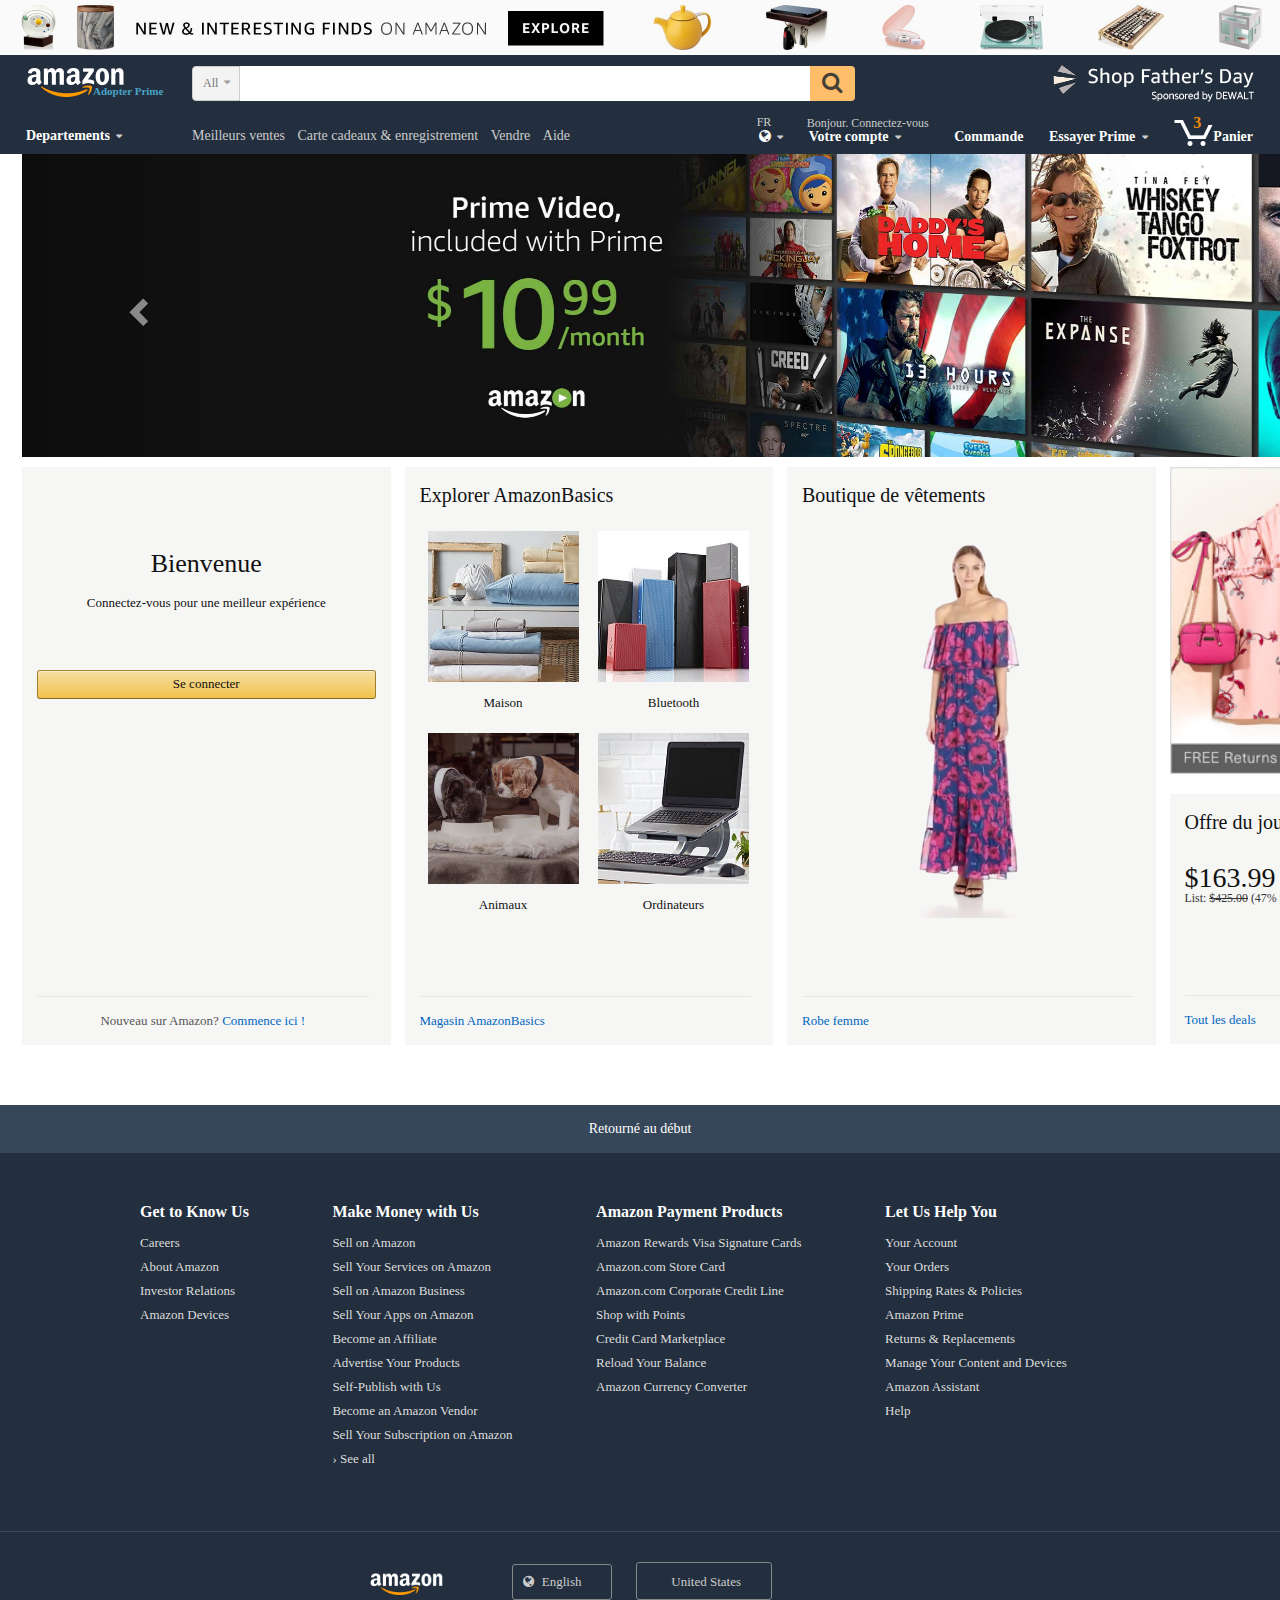
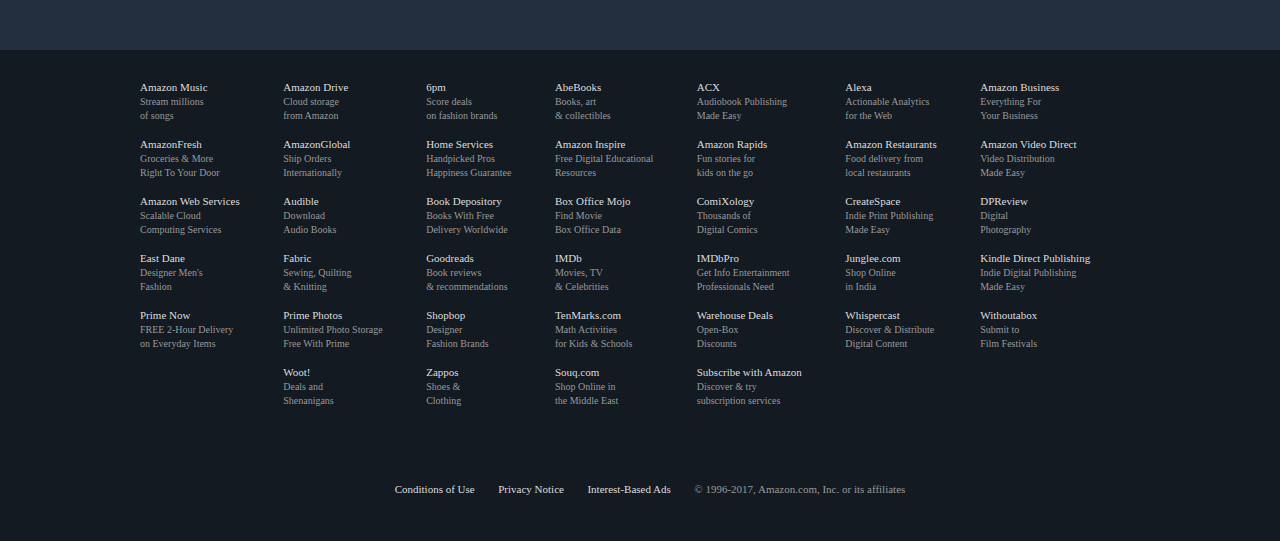
==== index.html @ b8aac776 "feat(lang): Traduction du contenue de la page" ====
<!DOCTYPE html>
<html>

<head>
  <meta charset="utf-8">
  <meta name="viewport" content="width=device-width, initial-scale=1">
  <title>Amazon.fr</title>

  <link href="https://cdnjs.cloudflare.com/ajax/libs/font-awesome/4.7.0/css/font-awesome.min.css" rel="stylesheet">
  <link rel="stylesheet" href="https://maxcdn.bootstrapcdn.com/bootstrap/3.3.7/css/bootstrap.min.css" integrity="sha384-BVYiiSIFeK1dGmJRAkycuHAHRg32OmUcww7on3RYdg4Va+PmSTsz/K68vbdEjh4u" crossorigin="anonymous">
  <link rel="stylesheet" href="css/style.css"/>
</head>

<body>
  <a id="banner" href="#"></a>
  <!-- Main body -->

  <header>
    <a id="nav-top"></a>

    <div id="nav-belt">
      <div class="nav-left">
        <div id="nav-logo">
          <a href="#" class="nav-logo-link"></a>
          <a href="#" class="nav-logo-tagline">Adopter Prime</a>
        </div>
      </div>
      <div class="nav-right">
        <div id="nav-holiday">
          <a href="#"></a>
        </div>
      </div>
      <div class="nav-fill">
        <div id="nav-search">
          <form>
            <div class="nav-left">
              <span class="nav-search-label">All</span>
              <i class="fa fa-caret-down" aria-hidden="true"></i>
              <select id="nav-search-select">
                <option value="alexa-skills">Alexa</option>
                <option value="instant-video">Amazon Video</option>
                <option value="appliances">Électromenager</option>
                <option value="mobile-apps">Applications &amp; Jeux</option>
                <option value="arts-crafts">Arts &amp; Couture</option>
                <option value="automotive">Pièces automobiles &amp; Accessoires</option>
                <option value="baby-products">Bébé</option>
                <option value="beauty">Beauté &amp; Soins personels</option>
                <option value="stripbooks">Livre</option>
                <option value="popular">CDs &amp; Vinyles</option>
                <option value="mobile">Téléphone &amp; Accessoires</option>
                <option value="fashion">Vetements &amp; Chaussures</option>
                <option value="fashion-womens">&nbsp;&nbsp;&nbsp;Femmes</option>
                <option value="fashion-mens">&nbsp;&nbsp;&nbsp;Hommes</option>
                <option value="fashion-girls">&nbsp;&nbsp;&nbsp;Filles</option>
                <option value="fashion-boys">&nbsp;&nbsp;&nbsp;Garçon</option>
                <option value="fashion-baby">&nbsp;&nbsp;&nbsp;Bébé</option>
                <option value="computers">Ordinateurs</option>
                <option value="digital-music">Musique</option>
                <option value="gift-cards">Carte cadeaux</option>
                <option value="hpc">Santé</option>
                <option value="local-services">Maison</option>
                <option value="garden">Cuisine</option>
                <option value="magazines">Magasines</option>
                <option value="movies-tv">Films &amp; TV</option>
                <option value="mi">Instruments de musiques</option>
                <option value="pets">Animaux</option>
                <option value="sporting">Sports &amp; Extérieur</option>
                <option value="toys-and-games">Jouets &amp; Jeux de sociétés</option>
                <option value="vehicles">Vehicules</option>
                <option value="videogames">Jeu Vidéo</option>
                <option value="wine">Vins</option>
              </select>
            </div>
            <div class="nav-right">
              <i class="fa fa-search" aria-hidden="true"></i>
              <input type="submit">
            </div>
            <div class="nav-fill">
              <input type="text" autocomplete="off">
            </div>
          </form>
        </div>
      </div>
    </div>

    <nav id="nav-main">
      <div class="nav-left">
        <div class="nav-shop">
          <a class="nav-a" href="#">
            Departements
            <i class="fa fa-caret-down" aria-hidden="true"></i>
          </a>
        </div>
      </div>
      <div class="nav-right">
        <a class="nav-a" href="#">
          <span>FR</span>
          <i class="fa fa-globe" aria-hidden="true"></i>
          <i class="fa fa-caret-down" aria-hidden="true"></i>
        </a>

        <a class="nav-a" href="#">
          <span>Bonjour. Connectez-vous</span>
          Votre compte 
          <i class="fa fa-caret-down" aria-hidden="true"></i>
        </a>

        <a class="nav-a" href="#">
          Commande
        </a>

        <a class="nav-a" href="#">
          Essayer Prime
          <i class="fa fa-caret-down" aria-hidden="true"></i>
        </a>

        <a class="nav-a cart" href="#">
          <span>3</span>
          Panier
        </a>
      </div>
      <div class="nav-fill">
        <ul>
          <li><a href="#">Meilleurs ventes</a></li>
          <li><a href="#">Carte cadeaux &amp; enregistrement</a></li>
          <li><a href="#">Vendre</a></li>
          <li><a href="#">Aide</a></li>
        </ul>
      </div>
    </nav>
  </header>

  <section id="promo">
    <div class="container">
      <div class="row">
        <div class="col-lg-12">
          <div id="promo-carousel" class="carousel slide" data-ride="carousel">
            <div class="carousel-inner" role="listbox">
              <div class="item active">
                <img src="img/slide_1.jpg">
              </div>
              <div class="item">
                <img src="img/slide_2.jpg">
              </div>
              <div class="item">
                <img src="img/slide_3.jpg">
              </div>
              <div class="item">
                <img src="img/slide_4.jpg">
              </div>
              <div class="item">
                <img src="img/slide_5.jpg">
              </div>
              <div class="item">
                <img src="img/slide_6.jpg">
              </div>
              <div class="item">
                <img src="img/slide_7.jpg">
              </div>
            </div>

            <!-- Controls -->
            <a class="left carousel-control" href="#promo-carousel" role="button" data-slide="prev">
              <span class="glyphicon glyphicon-chevron-left" aria-hidden="true"></span>
              <span class="sr-only">Précédent</span>
            </a>
            <a class="right carousel-control" href="#promo-carousel" role="button" data-slide="next">
              <span class="glyphicon glyphicon-chevron-right" aria-hidden="true"></span>
              <span class="sr-only">Suivant</span>
            </a>
          </div>
        </div>
      </div>
    </div>
  </section>

  <section id="products">
    <div class="container">
      <div class="row">
        <div class="col-lg-12">
          <div class="col-lg-3">
            <div class="col text-center" id="welcome">
              <h2>Bienvenue</h2>
              <p>Connectez-vous pour une meilleur expérience</p>
              <button class="btn">Se connecter</button>
              <div class="footer">
                Nouveau sur Amazon? <a href="#">Commence ici !</a>
              </div>
            </div>
          </div>
          <div class="col-lg-3">
            <div class="col" id="amazon-basics">
              <h2>Explorer AmazonBasics</h2>
              <a href="#" class="thumbnail text-center">
                <img src="img/product_1.jpg" alt="Product 1">
                <span class="caption">Maison</span>
              </a>
              <a href="#" class="thumbnail text-center">
                <img src="img/product_2.jpg" alt="Product 2">
                <span class="caption">Bluetooth</span>
              </a>
              <a href="#" class="thumbnail text-center">
                <img src="img/product_3.jpg" alt="Product 3">
                <span class="caption">Animaux</span>
              </a>
              <a href="#" class="thumbnail text-center">
                <img src="img/product_4.jpg" alt="Product 4">
                <span class="caption">Ordinateurs</span>
              </a>
              <div class="footer">
                <a href="#">Magasin AmazonBasics</a>
              </div>
            </div>
          </div>
          <div class="col-lg-3">
            <div class="col" id="dress">
              <h2>Boutique de vêtements</h2>
              <div class="row text-center">
                <a href="#"><img src="img/dress.png"></a>
              </div>

              <div class="footer">
                <a href="#">Robe femme</a>
              </div>
            </div>
          </div>
          <div class="col-lg-3">
            <div>
              <a href="#"><img src="img/product_5.jpg" alt="Product 5"></a>
            </div>
            <div class="col" id="deal-day">
              <h2>Offre du jour</h2>
              <h3>$163.99</h3>
              <small>List: <s>$425.00</s> (47% off)</small>
              <a href="#"><img src="img/product_6.jpg" alt="Product 6"></a>
              <div class="footer">
                <a href="#">Tout les deals</a>
              </div>
            </div>
          </div>
        </div>
      </div>
    </div>
  </section>

  <footer>
    <div class="top text-center">
      <a href="#nav-top">Retourné au début</a>
    </div>

    <div class="middle">
      <div class="center">
        <ul>
          <li><h3>Get to Know Us</h3></li>
          <li><a href="#">Careers</a></li>
          <li><a href="#">About Amazon</a></li>
          <li><a href="#">Investor Relations</a></li>
          <li><a href="#">Amazon Devices</a></li>
        </ul>
        <ul>
          <li><h3>Make Money with Us</h3></li>
          <li><a href="#">Sell on Amazon</a></li>
          <li><a href="#">Sell Your Services on Amazon</a></li>
          <li><a href="#">Sell on Amazon Business</a></li>
          <li><a href="#">Sell Your Apps on Amazon</a></li>
          <li><a href="#">Become an Affiliate</a></li>
          <li><a href="#">Advertise Your Products</a></li>
          <li><a href="#">Self-Publish with Us</a></li>
          <li><a href="#">Become an Amazon Vendor</a></li>
          <li><a href="#">Sell Your Subscription on Amazon</a></li>
          <li><a href="#">› See all</a></li>
        </ul>
        <ul>
          <li><h3>Amazon Payment Products</h3></li>
          <li><a href="#">Amazon Rewards Visa Signature Cards</a></li>
          <li><a href="#">Amazon.com Store Card</a></li>
          <li><a href="#">Amazon.com Corporate Credit Line</a></li>
          <li><a href="#">Shop with Points</a></li>
          <li><a href="#">Credit Card Marketplace</a></li>
          <li><a href="#">Reload Your Balance</a></li>
          <li><a href="#">Amazon Currency Converter</a></li>
        </ul>
        <ul>
          <li><h3>Let Us Help You</h3></li>
          <li><a href="#">Your Account</a></li>
          <li><a href="#">Your Orders</a></li>
          <li><a href="#">Shipping Rates &amp; Policies</a></li>
          <li><a href="#">Amazon Prime</a></li>
          <li><a href="#">Returns &amp; Replacements</a></li>
          <li><a href="#">Manage Your Content and Devices</a></li>
          <li><a href="#">Amazon Assistant</a></li>
          <li><a href="#">Help</a></li>
        </ul>
      </div>

      <ul class="copy text-center">
        <li><a href="#" class="logo"></a></li>
        <li><a href="#" class="select"><i class="fa fa-globe" aria-hidden="true"></i> English</a></li>
        <li><a href="#" class="select"><i class="flag-icon-us"></i>United States</a></li>
      </ul>
    </div>

    <div class="bottom">
      <div class="center">
        <ul>
          <li><a href="#">Amazon Music<br/><span>Stream millions<br> of songs</span></a></li>
          <li><a href="#">AmazonFresh<br/><span>Groceries &amp; More<br> Right To Your Door</span></a></li>
          <li><a href="#">Amazon Web Services<br/><span>Scalable Cloud<br> Computing Services</span></a></li>
          <li><a href="#">East Dane<br/><span>Designer Men's<br> Fashion</span></a></li>
          <li><a href="#">Prime Now<br/><span>FREE 2-Hour Delivery<br> on Everyday Items</span></a></li>
        </ul>

        <ul>
          <li><a href="#">Amazon Drive<br/><span>Cloud storage<br> from Amazon</span></a></li>
          <li><a href="#">AmazonGlobal<br/><span>Ship Orders<br> Internationally</span></a></li>
          <li><a href="#">Audible<br/><span>Download<br> Audio Books</span></a></li>
          <li><a href="#">Fabric<br/><span>Sewing, Quilting<br> &amp; Knitting</span></a></li>
          <li><a href="#">Prime Photos<br/><span>Unlimited Photo Storage<br> Free With Prime</span></a></li>
          <li><a href="#">Woot!<br/><span>Deals and <br> Shenanigans</span></a></li>
        </ul>

        <ul>
          <li><a href="#">6pm<br/><span>Score deals<br> on fashion brands</span></a></li>
          <li><a href="#">Home Services<br/><span>Handpicked Pros<br> Happiness Guarantee</span></a></li>
          <li><a href="#">Book Depository<br/><span>Books With Free<br> Delivery Worldwide</span></a></li>
          <li><a href="#">Goodreads<br/><span>Book reviews<br> &amp; recommendations</span></a></li>
          <li><a href="#">Shopbop<br/><span>Designer<br> Fashion Brands</span></a></li>
          <li><a href="#">Zappos<br/><span>Shoes &amp;<br> Clothing</span></a></li>
        </ul>

        <ul>
          <li><a href="#">AbeBooks<br/><span>Books, art<br> &amp; collectibles</span></a></li>
          <li><a href="#">Amazon Inspire<br/><span>Free Digital Educational<br>  Resources</span></a></li>
          <li><a href="#">Box Office Mojo<br/><span>Find Movie<br> Box Office Data</span></a></li>
          <li><a href="#">IMDb<br/><span>Movies, TV<br> &amp; Celebrities</span></a></li>
          <li><a href="#">TenMarks.com<br/><span>Math Activities<br> for Kids &amp; Schools</span></a></li>
          <li><a href="#">Souq.com<br/><span>Shop Online in<br> the Middle East</span></a></li>
        </ul>

        <ul>
          <li><a href="#">ACX <br/><span>Audiobook Publishing<br> Made Easy</span></a></li>
          <li><a href="#">Amazon Rapids<br/><span>Fun stories for<br>  kids on the go</span></a></li>
          <li><a href="#">ComiXology<br/><span>Thousands of<br> Digital Comics</span></a></li>
          <li><a href="#">IMDbPro<br/><span>Get Info Entertainment<br> Professionals Need</span></a></li>
          <li><a href="#">Warehouse Deals<br/><span>Open-Box<br> Discounts</span></a></li>
          <li><a href="#">Subscribe with Amazon<br/><span>Discover &amp; try<br> subscription services</span></a></li>
        </ul>

        <ul>
          <li><a href="#">Alexa<br/><span>Actionable Analytics<br> for the Web</span></a></li>
          <li><a href="#">Amazon Restaurants<br/><span>Food delivery from<br> local restaurants</span></a></li>
          <li><a href="#">CreateSpace<br/><span>Indie Print Publishing<br> Made Easy</span></a></li>
          <li><a href="#">Junglee.com<br/><span>Shop Online<br> in India</span></a></li>
          <li><a href="#">Whispercast<br/><span>Discover &amp; Distribute<br> Digital Content</span></a></li>
        </ul>

        <ul>
          <li><a href="#">Amazon Business<br/><span>Everything For<br> Your Business</span></a></li>
          <li><a href="#">Amazon Video Direct<br/><span>Video Distribution<br> Made Easy</span></a></li>
          <li><a href="#">DPReview<br/><span>Digital<br> Photography</span></a></li>
          <li><a href="#">Kindle Direct Publishing<br/><span>Indie Digital Publishing<br> Made Easy</span></a></li>
          <li><a href="#">Withoutabox<br/><span>Submit to<br> Film Festivals</span></a></li>
        </ul>

        <ul class="copy text-center">
          <li><a href="#">Conditions of Use</a></li>
          <li><a href="#">Privacy Notice</a></li>
          <li><a href="#">Interest-Based Ads</a></li>
          <li>&copy; 1996-2017, Amazon.com, Inc. or its affiliates</li>
        </ul>
      </div>
    </div>
  </footer>

  <script src="https://ajax.googleapis.com/ajax/libs/jquery/3.2.1/jquery.min.js"></script>
  <script src="https://maxcdn.bootstrapcdn.com/bootstrap/3.3.7/js/bootstrap.min.js" integrity="sha384-Tc5IQib027qvyjSMfHjOMaLkfuWVxZxUPnCJA7l2mCWNIpG9mGCD8wGNIcPD7Txa" crossorigin="anonymous"></script>
  <script src="js/app.js"></script>
</body>

</html>
---- css/style.css ----
@font-face {
  font-family: "Montserrat";
  src: url("/fonts/Montserrat-VariableFont_wght.ttf") format("truetype");
 }

html, body {
  margin: 0;
  font-family: "Montserrat";
  min-width: 900px;
  line-height: 14px;
  font-size: 14px;
}

* {
  box-sizing: border-box;
}

a {
  color: #0066c0;
}

a:hover {
  color: #c45500;
}

#banner {
  background: #F6F6F6 url('../img/banner.jpg') no-repeat top left;
  height: 55px;
  background-size: 1920px;
  min-width: 1000px;
  display: block;
}

header {
  background-color: #232f3e;
  height: 99px;
}

.nav-left {
  position: relative;
  float: left;
  width: auto;
  display: inline-block;
}

.nav-right {
  position: relative;
  float: right;
  width: auto;
  display: inline-block;
}

.nav-fill {
  width: auto;
  white-space: nowrap;
  overflow: hidden;
}

#nav-logo {
  padding: 11px 18px 0 24px;
  position: relative;
  width: 192px;
}

#nav-logo .nav-logo-link {
  background: transparent url('../img/logo.png') no-repeat top left;
  background-size: 102px;
  width: 192px;
  height: 32px;
  display: block;
}

#nav-logo .nav-logo-tagline {
  color: #48a3c6;
  position: absolute;
  top: 31px;
  left: 93px;
  font-size: 11px;
  line-height: 11px;
  font-family: Montserrat;
  font-weight: 700;
}

#nav-logo .nav-logo-tagline:hover {
  color: #ffffff;
}

#nav-holiday {
  top: 9px;
  position: relative;
  background-image: url('../img/fathers_day.jpg');
  width: 400px;
  height: 39px;
}

#nav-holiday a {
  display: block;
  height: 100%;
}

#nav-search {
  position: relative;
  display: block;
  overflow: hidden;
  padding-top: 11px;
  padding-right: 25px;
}

#nav-search input {
  width: 100%;
}

#nav-search .nav-left {
  height: 35px;
  background-color: #f3f3f3;
  border-radius: 4px 0 0 4px;
  border: 1px solid #cdcdcd;
  overflow: hidden;
}

#nav-search .nav-left:hover {
  background-color: #dadada;
  border-left-color: #dadada;
  border-top-color: #dadada;
  border-bottom-color: #dadada;
}

#nav-search .nav-search-label {
  color: #777;
  display: block;
  font-size: 12px;
  line-height: 33px;;
  margin-right: 21px;
  margin-left: 10px;
}

#nav-search .nav-left i {
  position: absolute;
  top: 10px;
  right: 9px;
  color: #a0a0a0;
  font-size: 11px;
}

#nav-search select {
  position: absolute;
  left: 0px;
  top: 0px;
  opacity: 0;
  height: 35px;
  display: block;
  outline: none;
  cursor: pointer;
}

#nav-search .nav-fill {
  height: 35px;
  overflow: hidden;
}

#nav-search .nav-fill input {
  border: none;
  height: 35px;
  padding: 5px 10px;
  font-size: 15px;
  color: #111;
  outline: none;
}

#nav-search .nav-right {
  background-color: #febd69;
  width: 45px;
  height: 35px;
  border-radius: 0 4px 4px 0;
}

#nav-search .nav-right:hover {
  background-color: #f3a847;
}

#nav-search .nav-right i {
  position: absolute;
  top: 5px;
  right: 13px;
  color: #333;
  font-size: 22px;
  opacity: 0.9;
}

#nav-search .nav-right input {
  position: relative;
  width: 100%;
  height: 100%;
  display: block;
  outline: none;
  cursor: pointer;
  background: none;
  border: none;
  text-indent: -1000px;
}

#nav-main ul {
  list-style-type: none;
  position: relative;
  padding: 0;
  margin: 18px 0 0 0;
}

#nav-main li {
  display: inline-block;
  padding: 10px 9px 0 0;
}

#nav-main a {
  color: #fff;
  font-size: 14px;
  font-weight: 700;
  text-decoration: none;
}

#nav-main .nav-a {
  padding: 7px 10px;
  border: 1px solid transparent;
  display: inline-block;
  position: relative;
}

#nav-main .nav-a:hover {
  border: 1px solid #4f5965;
  border-radius: 3px;
  box-shadow: 0 1px 0 0 rgba(255,255,255,.5);
}

#nav-main .nav-a span {
  display: block;
  margin-left: -2px;
  font-weight: 300;
  color: #ccc;
  font-size: 12px;
}

#nav-main i.fa-caret-down {
  color: #ccc;
  font-size: 11px;
  padding-left: 3px;
}

#nav-main .nav-left {
  height: 55px;
}

#nav-main .nav-left .nav-shop {
  float: left;
  width: 192px;
  padding: 4px 12px 0 15px;
}

#nav-main .nav-left .nav-shop a {
  margin-top: 16px;
}

#nav-main .nav-fill a {
  font-weight: 500;
  color: #ccc;
}

#nav-main .nav-fill a:hover {
  text-decoration: underline;
}

#nav-main .nav-right {
  padding-right: 6px;
}

#nav-main .nav-right a {
  margin-top: 6px;
}

#nav-main .nav-right .cart {
  background: transparent url(../img/cart.png) no-repeat 11px 11px;
  background-size: 39px;
  padding: 7px 20px 7px 50px;
}

#nav-main .nav-right .cart span {
  color: #f08804;
  margin-left: -20px;
  font-size: 16px;
  font-weight: 700;
}

@media (min-width: 1200px) {
  .container {
    width: 1560px;
  }
}

#promo .col-lg-12 {
  padding: 0 22px 10px 22px;
}

#promo .carousel {
  margin-top: -2px;
}

.col-lg-3 {
  padding: 0 7px;
}

.text-center {
  text-align: center;
}

h2 {
  color: #111;
  font-size: 20px;
  font-weight: 400;
  line-height: 1.3;
  padding-bottom: 15px;
}

h3 {
  color: #111;
  font-size: 28px;
  font-weight: 500;
}

.btn {
  height: 29px;
  padding: 2px 20px;
  background: linear-gradient(to bottom,#f7dfa5,#f0c14b);
  border-color: #a88734 #9c7e31 #846a29;
  color: #111;
  border-width: 1px;
  border-style: solid;
  cursor: pointer;
  font-size: 13px;
  box-shadow: 0 1px 0 rgba(255,255,255,.4) inset;
  border-radius: 3px;
}

.btn:hover {
  border-color: #a88734 #9c7e31 #846a29;
  background: linear-gradient(to bottom,#f5d78e,#eeb933);
  color: #111;
}

#products {
  padding: 0 0 60px 0;
}

#products .col {
  background: rgba(19,19,4,.04);
  padding: 15px;
  min-height: 578px;
  position: relative;
}

#products h2 {
  margin: 0;
}

#products img {
  max-width: 100%;
}

#products .thumbnail {
  display: inline-block;
  padding: 0;
  border: none;
  margin: 8px;
  background: none;
}

#products .thumbnail:hover {
  text-decoration: none;
}

#products .thumbnail .caption {
  padding: 0;
  margin: 12px 0 4px 0;
  display: inline-block;
  color: #111;
  font-size: 13px;
}

#products #welcome {
  padding-top: 80px;
}

#products #welcome h2 {
  font-size: 26px;
}

#products #welcome p {
  font-size: 13px;
  color: #111;
  margin-bottom: 60px;
}

#products #welcome .btn {
  width: 100%;
}

#products #amazon-basics img {
  max-width: 151px;
}

#products #dress img {
  max-width: 200px;
}

#products #deal-day {
  margin-top: 20px;
  position: relative;
  min-height: 250px !important;
}

#products #deal-day h2 {
  margin-bottom: 15px;
}

#products #deal-day h3 {
  margin: 0;
  line-height: 26px;
}

#products #deal-day img {
  max-width: 88px;
  position: absolute;
  right: 30px;
  top: 50px;
}

#products .footer {
  position: absolute;
  bottom: 0;
  border-top: 1px solid #e7e7e7;
  width: 90%;
  padding: 17px 0 17px;
  font-size: 13px;
  color: #555;
}

footer a {
  color: #fff;
}

footer .top {
  background: #37475a;
}

footer .top a {
  padding: 17px;
  width: 100%;
  display: inline-block;
}

footer .top a:hover {
  color: #fff;
  text-decoration: none;
}

footer .top:hover {
  background: #485769;
}

footer .center {
  margin: 0 auto;
  max-width: 1080px;
}

footer ul {
  margin: 30px 40px 30px 0;
  display: inline-block;
  vertical-align: top;
  list-style: none;
}

footer .middle {
  background: #232f3e;
}

footer .middle h3 {
  color: #fff;
  font-weight: 700;
  margin-bottom: 10px;
  padding: 0;
  font-size: 16px;
}

footer .middle li {
  position: relative;
}

footer .middle .logo {
  background: transparent url('../img/logo.png') no-repeat 0 0;
  background-size: 76px;
  width: 76px;
  height: 23px;
  display: block;
  border: none !important;
  margin-right: 60px;
  position: absolute;
  top: -14px;
  left: -120px;
}

footer .middle a {
  color: #ddd;
  font-size: 13px;
  display: block;
  padding: 5px 0;
}

footer ul.copy {
  display: inline-block;
  width: 100%;
}

footer ul.copy li {
  display: inline-block;
  margin-right: 20px;
  color: #999;
  font-size: 11px;
}

footer .middle .copy {
  border-top: 1px solid #3a4553;
  padding: 30px 20px 20px 20px;
}

footer .middle .copy a {
  padding: 10px 30px 10px 10px;
  color: #ccc;
  border: 1px solid #848688;
  border-radius: 3px;
}

footer .middle .copy a:hover {
  text-decoration: none;
  border-color: #8D9096;
}

footer .middle .fa-globe {
  margin-right: 5px;
}

footer .middle .flag-icon-us {
  background-image: url('https://sp-bootstrap.global.ssl.fastly.net/8.0.0/images/flags/us.svg');
  background-position: 50%;
  background-repeat: no-repeat;
  background-size: contain;
  display: inline-block;
  height: 1em;
  width: 1.33333333em;
  margin-right: 7px;
  background-position: 0 2px;
}

footer .bottom {
  background: #131a22;
}

footer .bottom ul {
  margin-right: 0;
}

footer .bottom li {
  margin-bottom: 15px;
}

footer .bottom a {
  color: #ddd;
  font-size: 11px;
  line-height: 11px;
}

footer .bottom a span {
  color: #999;
  font-size: 10px;
}
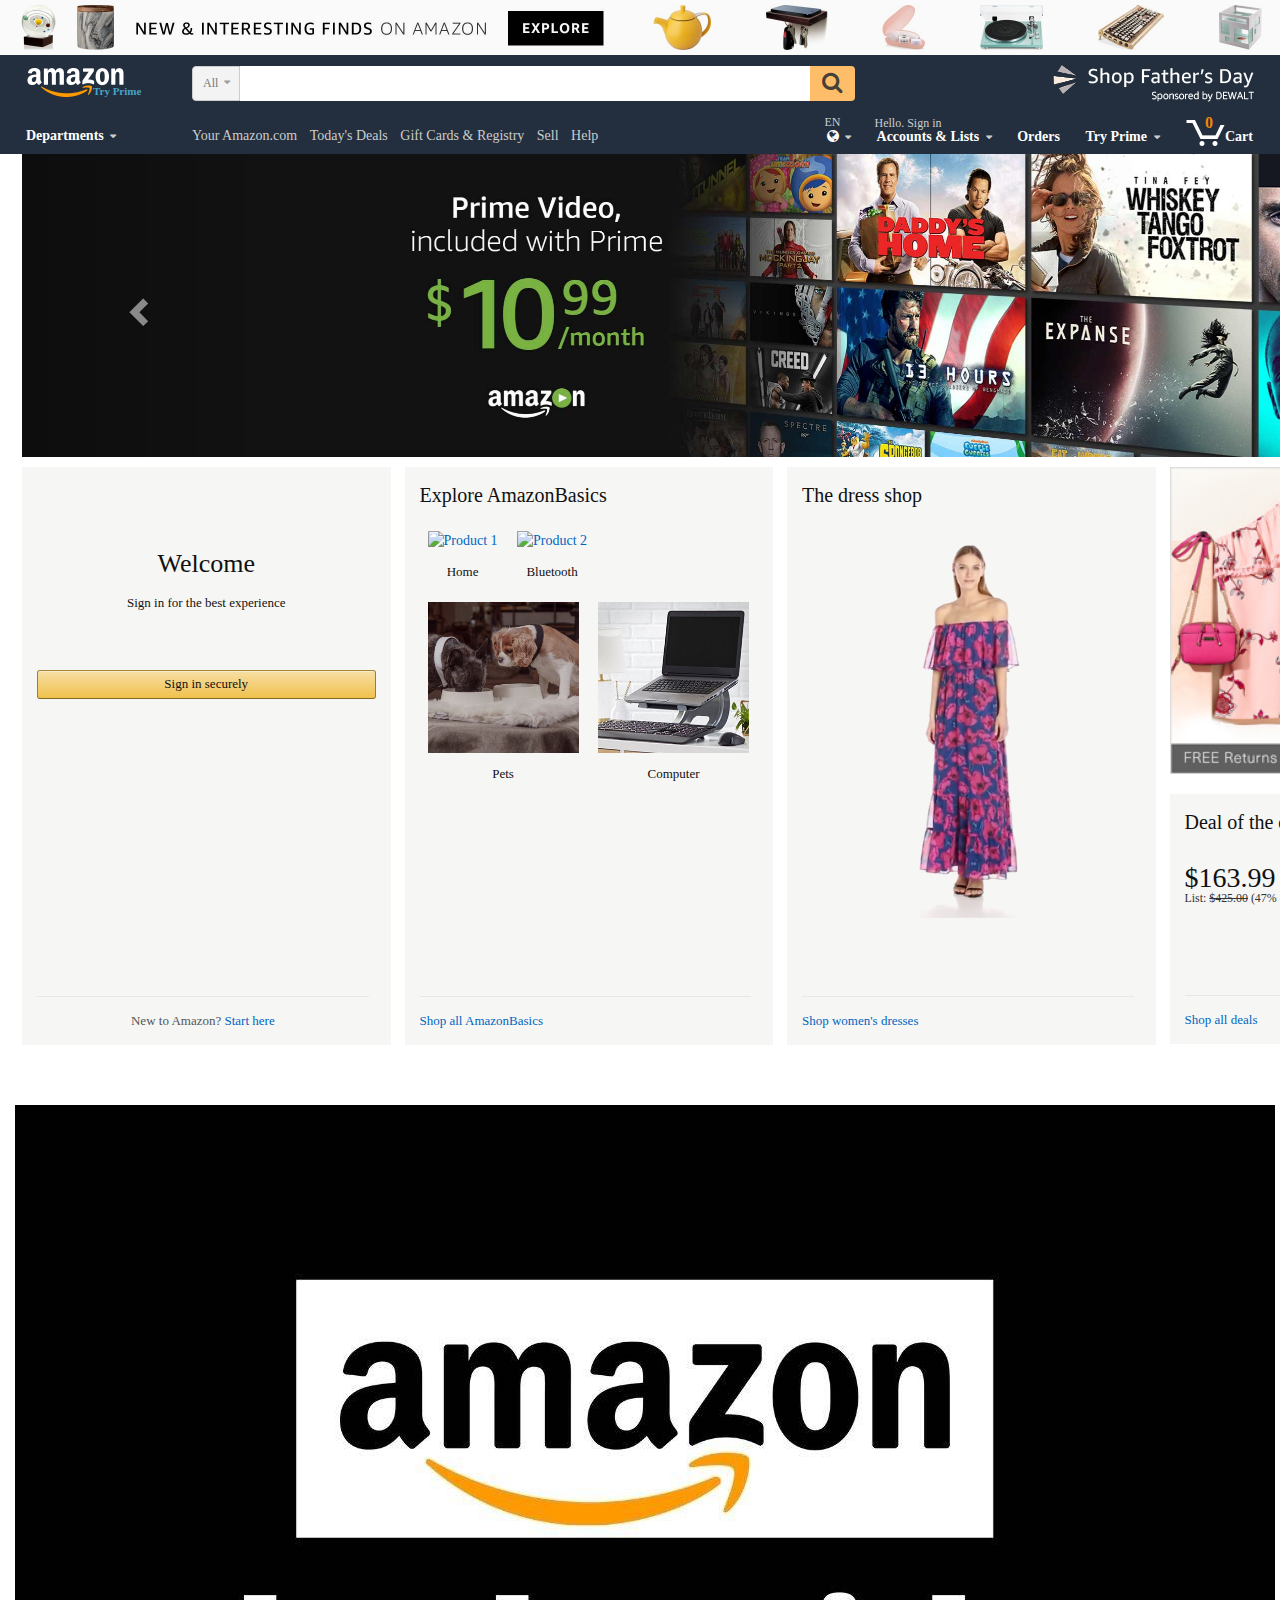
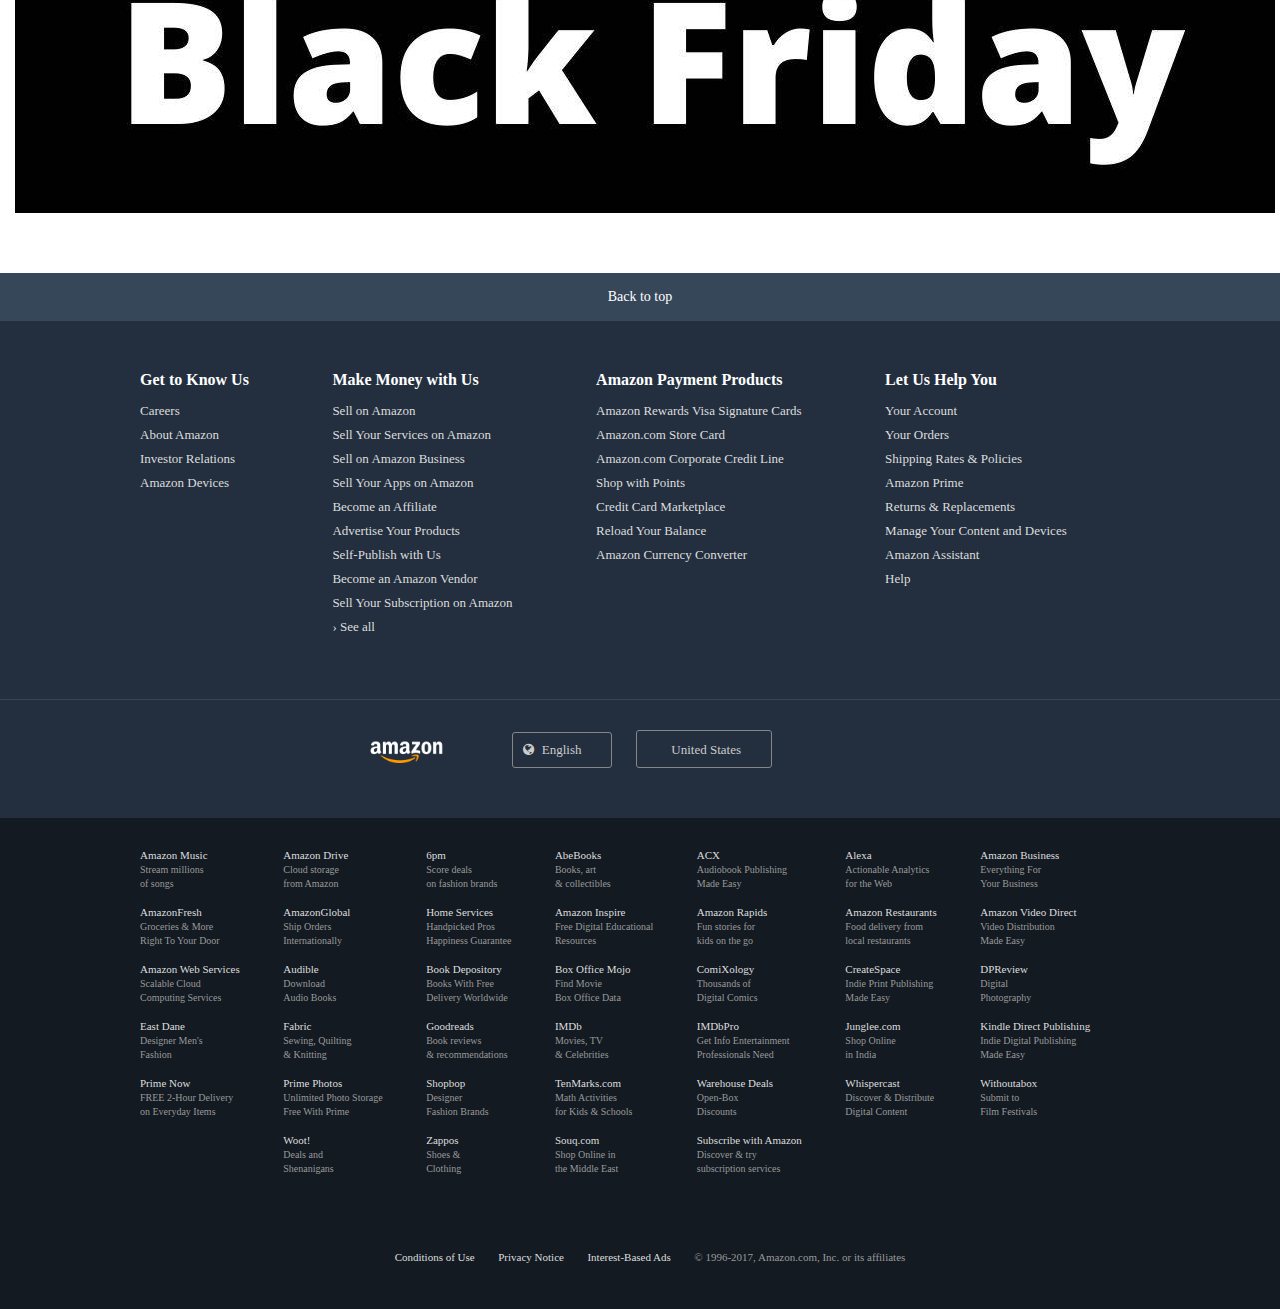
==== commit f3738d34: "feat(code): Mise en place du code, changement de la ligne de card pour une offre promotionnelle, tél" ====
--- a/index.html
+++ b/index.html
@@ -4,7 +4,7 @@
 <head>
   <meta charset="utf-8">
   <meta name="viewport" content="width=device-width, initial-scale=1">
-  <title>Amazon.fr</title>
+  <title>Amazon.com: Online Shopping for Electronics, Apparel, Computers, Books, DVDs &amp; more</title>
 
   <link href="https://cdnjs.cloudflare.com/ajax/libs/font-awesome/4.7.0/css/font-awesome.min.css" rel="stylesheet">
   <link rel="stylesheet" href="https://maxcdn.bootstrapcdn.com/bootstrap/3.3.7/css/bootstrap.min.css" integrity="sha384-BVYiiSIFeK1dGmJRAkycuHAHRg32OmUcww7on3RYdg4Va+PmSTsz/K68vbdEjh4u" crossorigin="anonymous">
@@ -22,7 +22,7 @@
       <div class="nav-left">
         <div id="nav-logo">
           <a href="#" class="nav-logo-link"></a>
-          <a href="#" class="nav-logo-tagline">Adopter Prime</a>
+          <a href="#" class="nav-logo-tagline">Try Prime</a>
         </div>
       </div>
       <div class="nav-right">
@@ -37,38 +37,56 @@
               <span class="nav-search-label">All</span>
               <i class="fa fa-caret-down" aria-hidden="true"></i>
               <select id="nav-search-select">
-                <option value="alexa-skills">Alexa</option>
+                <option selected="selected" value="aps">All Departments</option>
+                <option value="alexa-skills">Alexa Skills</option>
                 <option value="instant-video">Amazon Video</option>
-                <option value="appliances">Électromenager</option>
-                <option value="mobile-apps">Applications &amp; Jeux</option>
-                <option value="arts-crafts">Arts &amp; Couture</option>
-                <option value="automotive">Pièces automobiles &amp; Accessoires</option>
-                <option value="baby-products">Bébé</option>
-                <option value="beauty">Beauté &amp; Soins personels</option>
-                <option value="stripbooks">Livre</option>
-                <option value="popular">CDs &amp; Vinyles</option>
-                <option value="mobile">Téléphone &amp; Accessoires</option>
-                <option value="fashion">Vetements &amp; Chaussures</option>
-                <option value="fashion-womens">&nbsp;&nbsp;&nbsp;Femmes</option>
-                <option value="fashion-mens">&nbsp;&nbsp;&nbsp;Hommes</option>
-                <option value="fashion-girls">&nbsp;&nbsp;&nbsp;Filles</option>
-                <option value="fashion-boys">&nbsp;&nbsp;&nbsp;Garçon</option>
-                <option value="fashion-baby">&nbsp;&nbsp;&nbsp;Bébé</option>
-                <option value="computers">Ordinateurs</option>
-                <option value="digital-music">Musique</option>
-                <option value="gift-cards">Carte cadeaux</option>
-                <option value="hpc">Santé</option>
-                <option value="local-services">Maison</option>
-                <option value="garden">Cuisine</option>
-                <option value="magazines">Magasines</option>
-                <option value="movies-tv">Films &amp; TV</option>
-                <option value="mi">Instruments de musiques</option>
-                <option value="pets">Animaux</option>
-                <option value="sporting">Sports &amp; Extérieur</option>
-                <option value="toys-and-games">Jouets &amp; Jeux de sociétés</option>
-                <option value="vehicles">Vehicules</option>
-                <option value="videogames">Jeu Vidéo</option>
-                <option value="wine">Vins</option>
+                <option value="warehouse-deals">Amazon Warehouse Deals</option>
+                <option value="appliances">Appliances</option>
+                <option value="mobile-apps">Apps &amp; Games</option>
+                <option value="arts-crafts">Arts, Crafts &amp; Sewing</option>
+                <option value="automotive">Automotive Parts &amp; Accessories</option>
+                <option value="baby-products">Baby</option>
+                <option value="beauty">Beauty &amp; Personal Care</option>
+                <option value="stripbooks">Books</option>
+                <option value="popular">CDs &amp; Vinyl</option>
+                <option value="mobile">Cell Phones &amp; Accessories</option>
+                <option value="fashion">Clothing, Shoes &amp; Jewelry</option>
+                <option value="fashion-womens">&nbsp;&nbsp;&nbsp;Women</option>
+                <option value="fashion-mens">&nbsp;&nbsp;&nbsp;Men</option>
+                <option value="fashion-girls">&nbsp;&nbsp;&nbsp;Girls</option>
+                <option value="fashion-boys">&nbsp;&nbsp;&nbsp;Boys</option>
+                <option value="fashion-baby">&nbsp;&nbsp;&nbsp;Baby</option>
+                <option value="collectibles">Collectibles &amp; Fine Art</option>
+                <option value="computers">Computers</option>
+                <option value="courses">Courses</option>
+                <option value="financial">Credit and Payment Cards</option>
+                <option value="digital-music">Digital Music</option>
+                <option value="electronics">Electronics</option>
+                <option value="gift-cards">Gift Cards</option>
+                <option value="grocery">Grocery &amp; Gourmet Food</option>
+                <option value="handmade">Handmade</option>
+                <option value="hpc">Health, Household &amp; Baby Care</option>
+                <option value="local-services">Home &amp; Business Services</option>
+                <option value="garden">Home &amp; Kitchen</option>
+                <option value="industrial">Industrial &amp; Scientific</option>
+                <option value="digital-text">Kindle Store</option>
+                <option value="fashion-luggage">Luggage &amp; Travel Gear</option>
+                <option value="luxury-beauty">Luxury Beauty</option>
+                <option value="magazines">Magazine Subscriptions</option>
+                <option value="movies-tv">Movies &amp; TV</option>
+                <option value="mi">Musical Instruments</option>
+                <option value="office-products">Office Products</option>
+                <option value="lawngarden">Patio, Lawn &amp; Garden</option>
+                <option value="pets">Pet Supplies</option>
+                <option value="prime-exclusive">Prime Exclusive</option>
+                <option value="pantry">Prime Pantry</option>
+                <option value="software">Software</option>
+                <option value="sporting">Sports &amp; Outdoors</option>
+                <option value="tools">Tools &amp; Home Improvement</option>
+                <option value="toys-and-games">Toys &amp; Games</option>
+                <option value="vehicles">Vehicles</option>
+                <option value="videogames">Video Games</option>
+                <option value="wine">Wine</option>
               </select>
             </div>
             <div class="nav-right">
@@ -87,44 +105,45 @@
       <div class="nav-left">
         <div class="nav-shop">
           <a class="nav-a" href="#">
-            Departements
+            Departments
             <i class="fa fa-caret-down" aria-hidden="true"></i>
           </a>
         </div>
       </div>
       <div class="nav-right">
         <a class="nav-a" href="#">
-          <span>FR</span>
+          <span>EN</span>
           <i class="fa fa-globe" aria-hidden="true"></i>
           <i class="fa fa-caret-down" aria-hidden="true"></i>
         </a>
 
         <a class="nav-a" href="#">
-          <span>Bonjour. Connectez-vous</span>
-          Votre compte 
+          <span>Hello. Sign in</span>
+          Accounts &amp; Lists
           <i class="fa fa-caret-down" aria-hidden="true"></i>
         </a>
 
         <a class="nav-a" href="#">
-          Commande
+          Orders
         </a>
 
         <a class="nav-a" href="#">
-          Essayer Prime
+          Try Prime
           <i class="fa fa-caret-down" aria-hidden="true"></i>
         </a>
 
         <a class="nav-a cart" href="#">
-          <span>3</span>
-          Panier
+          <span>0</span>
+          Cart
         </a>
       </div>
       <div class="nav-fill">
         <ul>
-          <li><a href="#">Meilleurs ventes</a></li>
-          <li><a href="#">Carte cadeaux &amp; enregistrement</a></li>
-          <li><a href="#">Vendre</a></li>
-          <li><a href="#">Aide</a></li>
+          <li><a href="#">Your Amazon.com</a></li>
+          <li><a href="#">Today's Deals</a></li>
+          <li><a href="#">Gift Cards &amp; Registry</a></li>
+          <li><a href="#">Sell</a></li>
+          <li><a href="#">Help</a></li>
         </ul>
       </div>
     </nav>
@@ -162,11 +181,11 @@
             <!-- Controls -->
             <a class="left carousel-control" href="#promo-carousel" role="button" data-slide="prev">
               <span class="glyphicon glyphicon-chevron-left" aria-hidden="true"></span>
-              <span class="sr-only">Précédent</span>
+              <span class="sr-only">Previous</span>
             </a>
             <a class="right carousel-control" href="#promo-carousel" role="button" data-slide="next">
               <span class="glyphicon glyphicon-chevron-right" aria-hidden="true"></span>
-              <span class="sr-only">Suivant</span>
+              <span class="sr-only">Next</span>
             </a>
           </div>
         </div>
@@ -180,47 +199,47 @@
         <div class="col-lg-12">
           <div class="col-lg-3">
             <div class="col text-center" id="welcome">
-              <h2>Bienvenue</h2>
-              <p>Connectez-vous pour une meilleur expérience</p>
-              <button class="btn">Se connecter</button>
+              <h2>Welcome</h2>
+              <p>Sign in for the best experience</p>
+              <button class="btn">Sign in securely</button>
               <div class="footer">
-                Nouveau sur Amazon? <a href="#">Commence ici !</a>
+                New to Amazon? <a href="#">Start here</a>
               </div>
             </div>
           </div>
           <div class="col-lg-3">
             <div class="col" id="amazon-basics">
-              <h2>Explorer AmazonBasics</h2>
+              <h2>Explore AmazonBasics</h2>
               <a href="#" class="thumbnail text-center">
-                <img src="img/product_1.jpg" alt="Product 1">
-                <span class="caption">Maison</span>
+                <img src="img/product_1.png" alt="Product 1">
+                <span class="caption">Home</span>
               </a>
               <a href="#" class="thumbnail text-center">
-                <img src="img/product_2.jpg" alt="Product 2">
+                <img src="img/product_2.png" alt="Product 2">
                 <span class="caption">Bluetooth</span>
               </a>
               <a href="#" class="thumbnail text-center">
                 <img src="img/product_3.jpg" alt="Product 3">
-                <span class="caption">Animaux</span>
+                <span class="caption">Pets</span>
               </a>
               <a href="#" class="thumbnail text-center">
                 <img src="img/product_4.jpg" alt="Product 4">
-                <span class="caption">Ordinateurs</span>
+                <span class="caption">Computer</span>
               </a>
               <div class="footer">
-                <a href="#">Magasin AmazonBasics</a>
+                <a href="#">Shop all AmazonBasics</a>
               </div>
             </div>
           </div>
           <div class="col-lg-3">
             <div class="col" id="dress">
-              <h2>Boutique de vêtements</h2>
+              <h2>The dress shop</h2>
               <div class="row text-center">
                 <a href="#"><img src="img/dress.png"></a>
               </div>
 
               <div class="footer">
-                <a href="#">Robe femme</a>
+                <a href="#">Shop women's dresses</a>
               </div>
             </div>
           </div>
@@ -229,15 +248,27 @@
               <a href="#"><img src="img/product_5.jpg" alt="Product 5"></a>
             </div>
             <div class="col" id="deal-day">
-              <h2>Offre du jour</h2>
+              <h2>Deal of the day</h2>
               <h3>$163.99</h3>
               <small>List: <s>$425.00</s> (47% off)</small>
               <a href="#"><img src="img/product_6.jpg" alt="Product 6"></a>
               <div class="footer">
-                <a href="#">Tout les deals</a>
+                <a href="#">Shop all deals</a>
               </div>
             </div>
           </div>
+        </div>
+      </div>
+    </div>
+  </section>
+
+  <section id="products">
+    <div class="container">
+      <div class="row">
+        <div class="col-lg-12">
+            <div>
+              <a href="#"><img src="img/black_friday_banner.jfif"></a>
+            </div>
         </div>
       </div>
     </div>
@@ -245,7 +276,7 @@
 
   <footer>
     <div class="top text-center">
-      <a href="#nav-top">Retourné au début</a>
+      <a href="#nav-top">Back to top</a>
     </div>
 
     <div class="middle">
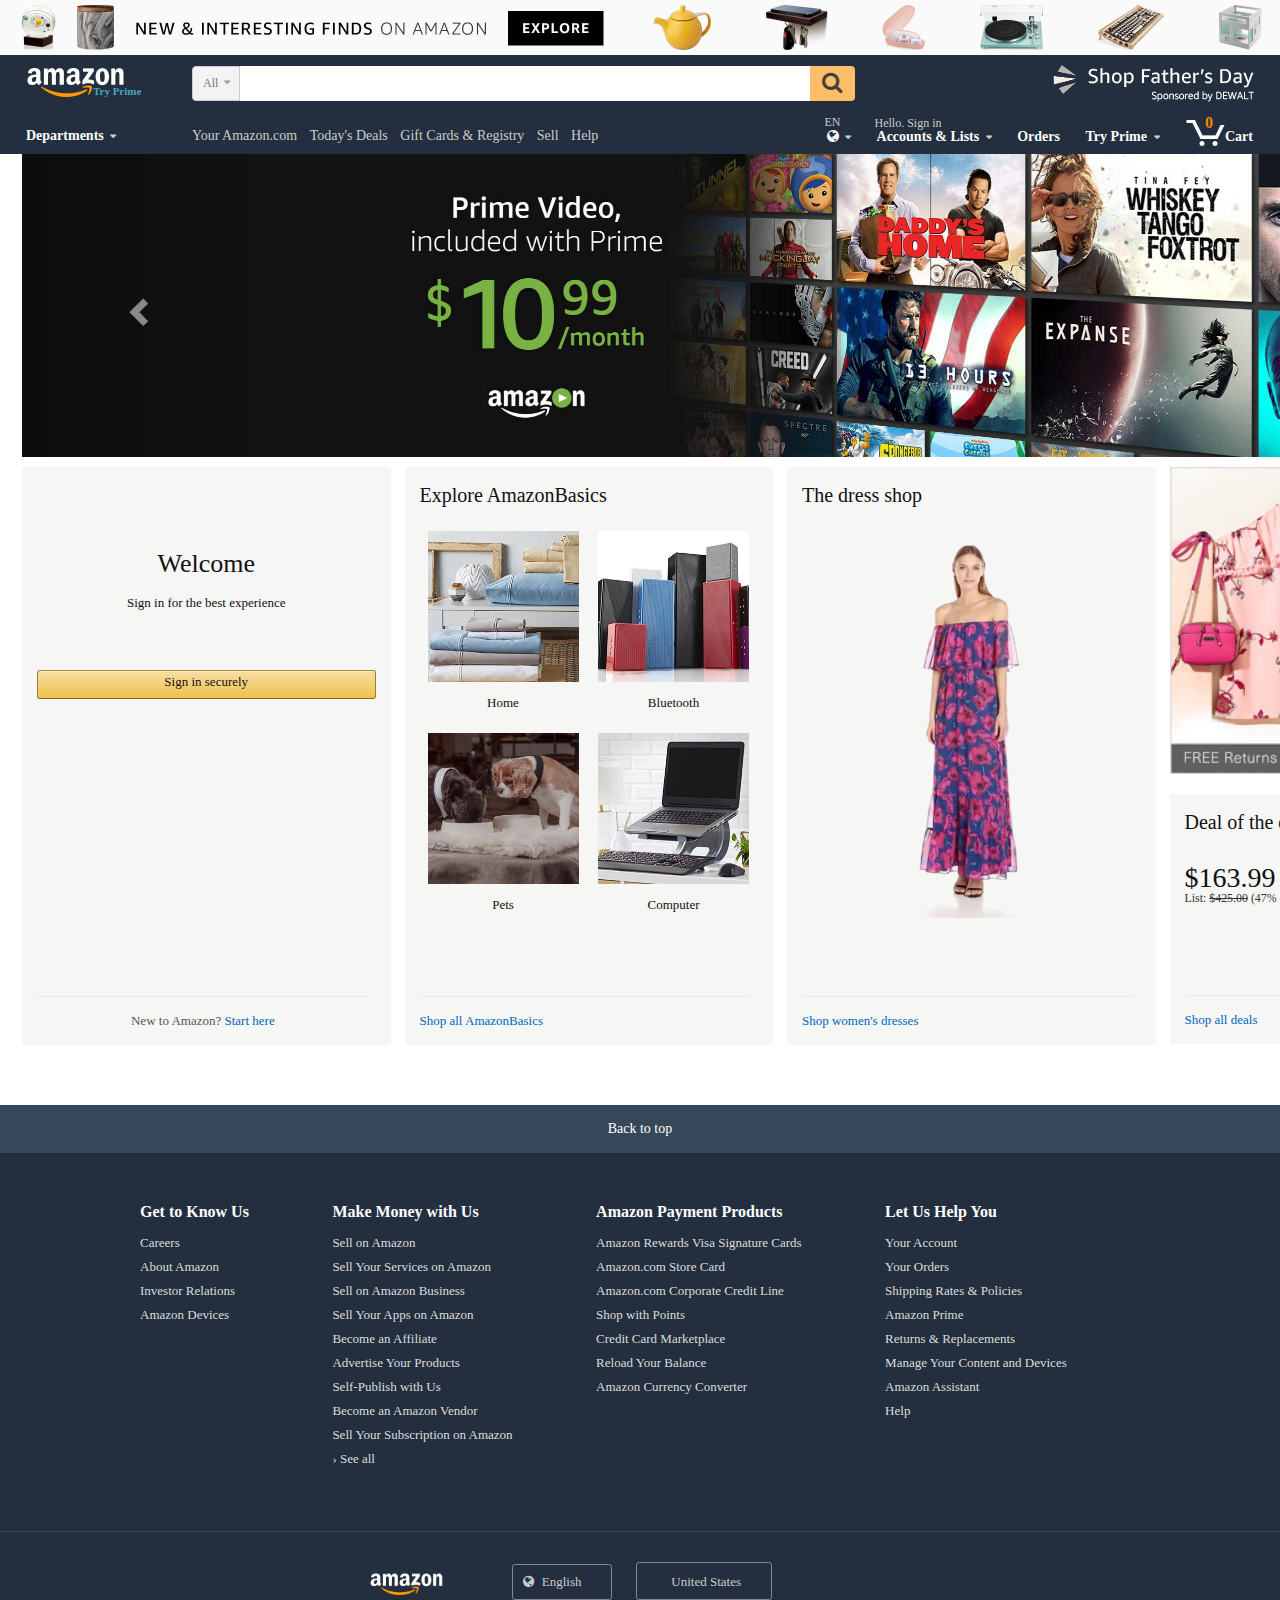
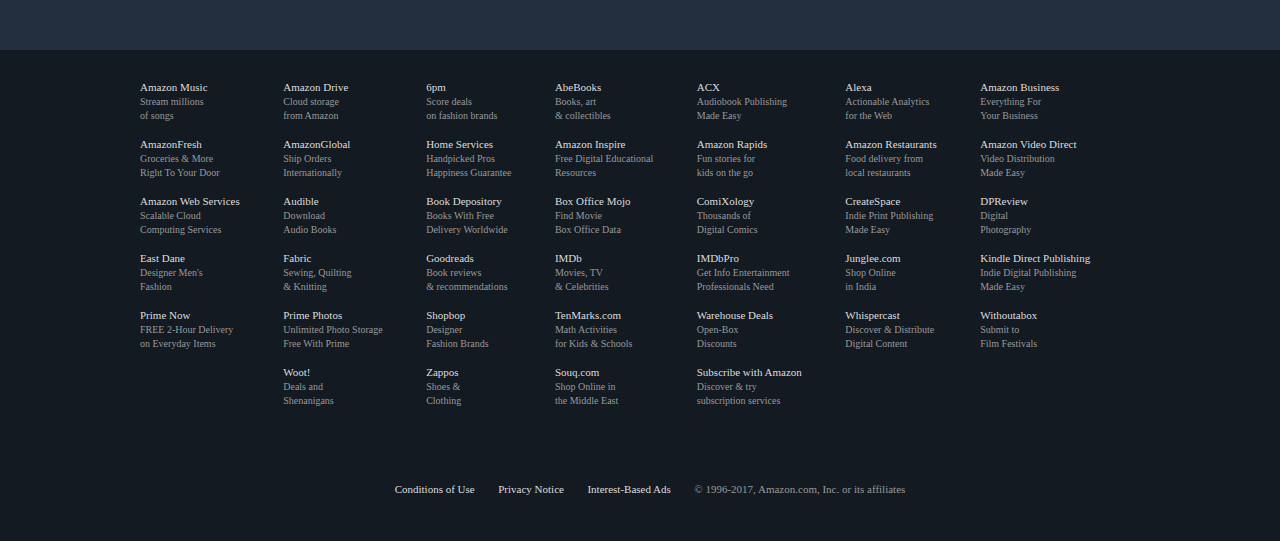
==== commit eb189cb0: "feat(code): Possibilité d'appuyer sur le bouton de connexion sur la page principale afin d'accéder à" ====
--- a/index.html
+++ b/index.html
@@ -201,7 +201,7 @@
             <div class="col text-center" id="welcome">
               <h2>Welcome</h2>
               <p>Sign in for the best experience</p>
-              <button class="btn">Sign in securely</button>
+              <a class="btn" href="sign_in.html" type="button">Sign in securely</a>
               <div class="footer">
                 New to Amazon? <a href="#">Start here</a>
               </div>
@@ -211,11 +211,11 @@
             <div class="col" id="amazon-basics">
               <h2>Explore AmazonBasics</h2>
               <a href="#" class="thumbnail text-center">
-                <img src="img/product_1.png" alt="Product 1">
+                <img src="img/product_1.jpg" alt="Product 1">
                 <span class="caption">Home</span>
               </a>
               <a href="#" class="thumbnail text-center">
-                <img src="img/product_2.png" alt="Product 2">
+                <img src="img/product_2.jpg" alt="Product 2">
                 <span class="caption">Bluetooth</span>
               </a>
               <a href="#" class="thumbnail text-center">
@@ -262,18 +262,6 @@
     </div>
   </section>
 
-  <section id="products">
-    <div class="container">
-      <div class="row">
-        <div class="col-lg-12">
-            <div>
-              <a href="#"><img src="img/black_friday_banner.jfif"></a>
-            </div>
-        </div>
-      </div>
-    </div>
-  </section>
-
   <footer>
     <div class="top text-center">
       <a href="#nav-top">Back to top</a>
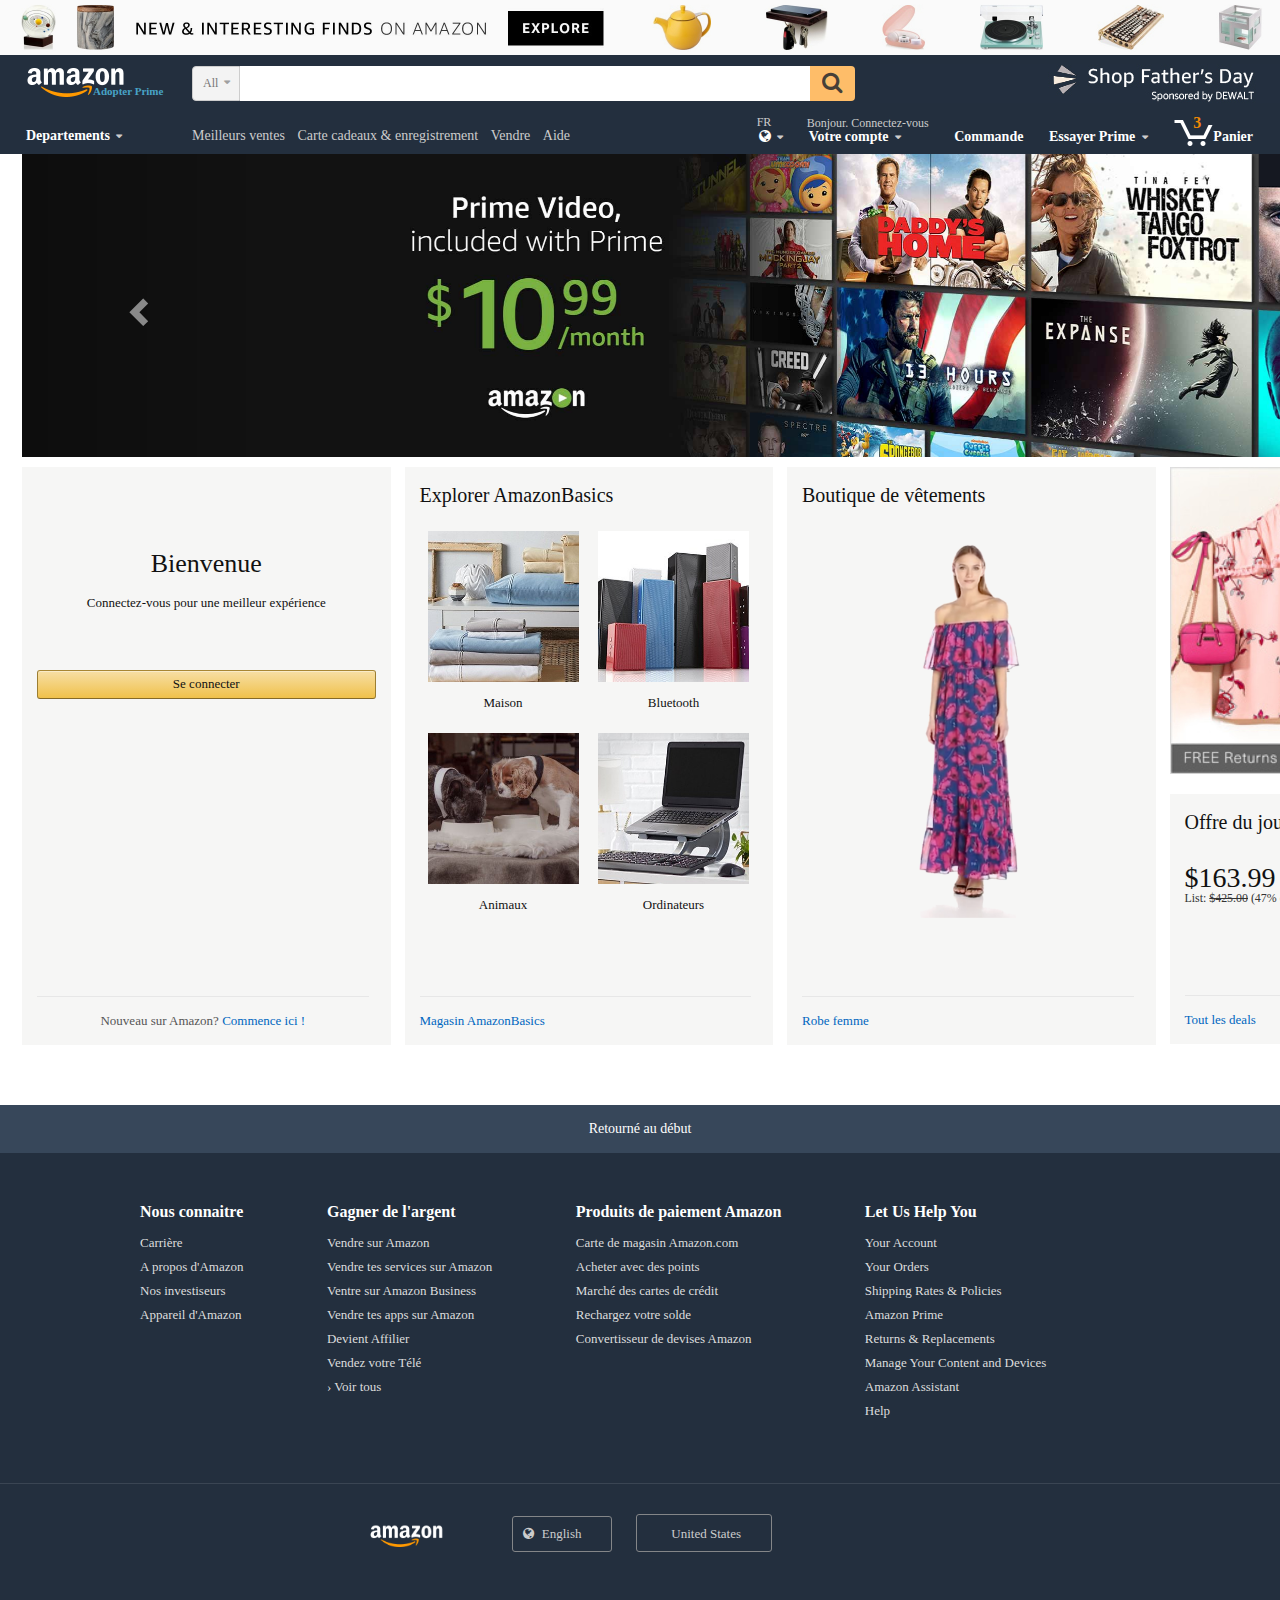
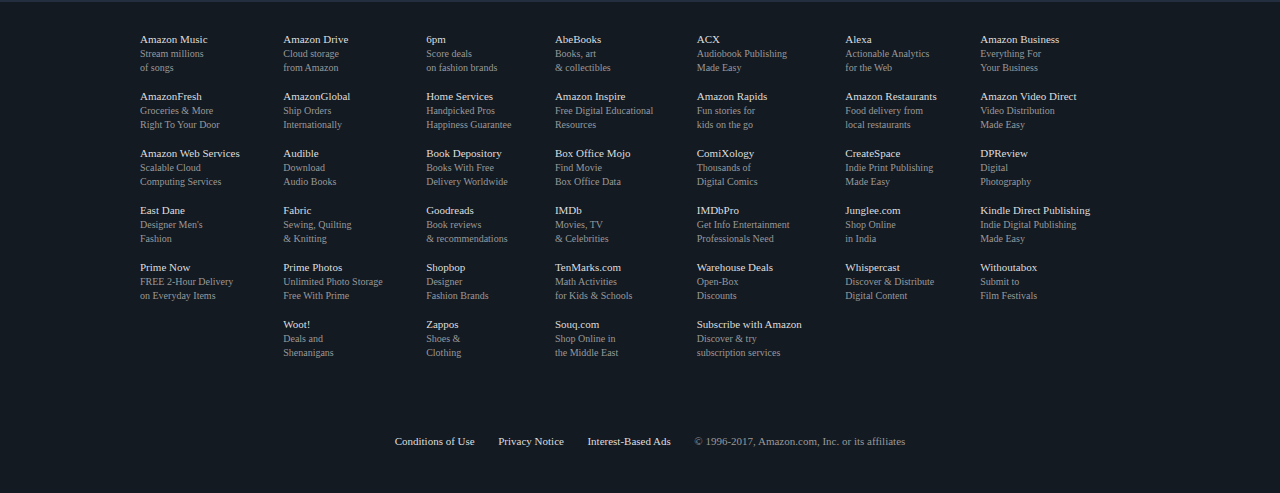
==== commit 3ee7308a: "feat(lang): Traduction du haut du footer" ====
--- a/index.html
+++ b/index.html
@@ -4,7 +4,7 @@
 <head>
   <meta charset="utf-8">
   <meta name="viewport" content="width=device-width, initial-scale=1">
-  <title>Amazon.com: Online Shopping for Electronics, Apparel, Computers, Books, DVDs &amp; more</title>
+  <title>Amazon.fr</title>
 
   <link href="https://cdnjs.cloudflare.com/ajax/libs/font-awesome/4.7.0/css/font-awesome.min.css" rel="stylesheet">
   <link rel="stylesheet" href="https://maxcdn.bootstrapcdn.com/bootstrap/3.3.7/css/bootstrap.min.css" integrity="sha384-BVYiiSIFeK1dGmJRAkycuHAHRg32OmUcww7on3RYdg4Va+PmSTsz/K68vbdEjh4u" crossorigin="anonymous">
@@ -22,7 +22,7 @@
       <div class="nav-left">
         <div id="nav-logo">
           <a href="#" class="nav-logo-link"></a>
-          <a href="#" class="nav-logo-tagline">Try Prime</a>
+          <a href="#" class="nav-logo-tagline">Adopter Prime</a>
         </div>
       </div>
       <div class="nav-right">
@@ -37,56 +37,38 @@
               <span class="nav-search-label">All</span>
               <i class="fa fa-caret-down" aria-hidden="true"></i>
               <select id="nav-search-select">
-                <option selected="selected" value="aps">All Departments</option>
-                <option value="alexa-skills">Alexa Skills</option>
+                <option value="alexa-skills">Alexa</option>
                 <option value="instant-video">Amazon Video</option>
-                <option value="warehouse-deals">Amazon Warehouse Deals</option>
-                <option value="appliances">Appliances</option>
-                <option value="mobile-apps">Apps &amp; Games</option>
-                <option value="arts-crafts">Arts, Crafts &amp; Sewing</option>
-                <option value="automotive">Automotive Parts &amp; Accessories</option>
-                <option value="baby-products">Baby</option>
-                <option value="beauty">Beauty &amp; Personal Care</option>
-                <option value="stripbooks">Books</option>
-                <option value="popular">CDs &amp; Vinyl</option>
-                <option value="mobile">Cell Phones &amp; Accessories</option>
-                <option value="fashion">Clothing, Shoes &amp; Jewelry</option>
-                <option value="fashion-womens">&nbsp;&nbsp;&nbsp;Women</option>
-                <option value="fashion-mens">&nbsp;&nbsp;&nbsp;Men</option>
-                <option value="fashion-girls">&nbsp;&nbsp;&nbsp;Girls</option>
-                <option value="fashion-boys">&nbsp;&nbsp;&nbsp;Boys</option>
-                <option value="fashion-baby">&nbsp;&nbsp;&nbsp;Baby</option>
-                <option value="collectibles">Collectibles &amp; Fine Art</option>
-                <option value="computers">Computers</option>
-                <option value="courses">Courses</option>
-                <option value="financial">Credit and Payment Cards</option>
-                <option value="digital-music">Digital Music</option>
-                <option value="electronics">Electronics</option>
-                <option value="gift-cards">Gift Cards</option>
-                <option value="grocery">Grocery &amp; Gourmet Food</option>
-                <option value="handmade">Handmade</option>
-                <option value="hpc">Health, Household &amp; Baby Care</option>
-                <option value="local-services">Home &amp; Business Services</option>
-                <option value="garden">Home &amp; Kitchen</option>
-                <option value="industrial">Industrial &amp; Scientific</option>
-                <option value="digital-text">Kindle Store</option>
-                <option value="fashion-luggage">Luggage &amp; Travel Gear</option>
-                <option value="luxury-beauty">Luxury Beauty</option>
-                <option value="magazines">Magazine Subscriptions</option>
-                <option value="movies-tv">Movies &amp; TV</option>
-                <option value="mi">Musical Instruments</option>
-                <option value="office-products">Office Products</option>
-                <option value="lawngarden">Patio, Lawn &amp; Garden</option>
-                <option value="pets">Pet Supplies</option>
-                <option value="prime-exclusive">Prime Exclusive</option>
-                <option value="pantry">Prime Pantry</option>
-                <option value="software">Software</option>
-                <option value="sporting">Sports &amp; Outdoors</option>
-                <option value="tools">Tools &amp; Home Improvement</option>
-                <option value="toys-and-games">Toys &amp; Games</option>
-                <option value="vehicles">Vehicles</option>
-                <option value="videogames">Video Games</option>
-                <option value="wine">Wine</option>
+                <option value="appliances">Électromenager</option>
+                <option value="mobile-apps">Applications &amp; Jeux</option>
+                <option value="arts-crafts">Arts &amp; Couture</option>
+                <option value="automotive">Pièces automobiles &amp; Accessoires</option>
+                <option value="baby-products">Bébé</option>
+                <option value="beauty">Beauté &amp; Soins personels</option>
+                <option value="stripbooks">Livre</option>
+                <option value="popular">CDs &amp; Vinyles</option>
+                <option value="mobile">Téléphone &amp; Accessoires</option>
+                <option value="fashion">Vetements &amp; Chaussures</option>
+                <option value="fashion-womens">&nbsp;&nbsp;&nbsp;Femmes</option>
+                <option value="fashion-mens">&nbsp;&nbsp;&nbsp;Hommes</option>
+                <option value="fashion-girls">&nbsp;&nbsp;&nbsp;Filles</option>
+                <option value="fashion-boys">&nbsp;&nbsp;&nbsp;Garçon</option>
+                <option value="fashion-baby">&nbsp;&nbsp;&nbsp;Bébé</option>
+                <option value="computers">Ordinateurs</option>
+                <option value="digital-music">Musique</option>
+                <option value="gift-cards">Carte cadeaux</option>
+                <option value="hpc">Santé</option>
+                <option value="local-services">Maison</option>
+                <option value="garden">Cuisine</option>
+                <option value="magazines">Magasines</option>
+                <option value="movies-tv">Films &amp; TV</option>
+                <option value="mi">Instruments de musiques</option>
+                <option value="pets">Animaux</option>
+                <option value="sporting">Sports &amp; Extérieur</option>
+                <option value="toys-and-games">Jouets &amp; Jeux de sociétés</option>
+                <option value="vehicles">Vehicules</option>
+                <option value="videogames">Jeu Vidéo</option>
+                <option value="wine">Vins</option>
               </select>
             </div>
             <div class="nav-right">
@@ -105,45 +87,44 @@
       <div class="nav-left">
         <div class="nav-shop">
           <a class="nav-a" href="#">
-            Departments
+            Departements
             <i class="fa fa-caret-down" aria-hidden="true"></i>
           </a>
         </div>
       </div>
       <div class="nav-right">
         <a class="nav-a" href="#">
-          <span>EN</span>
+          <span>FR</span>
           <i class="fa fa-globe" aria-hidden="true"></i>
           <i class="fa fa-caret-down" aria-hidden="true"></i>
         </a>
 
         <a class="nav-a" href="#">
-          <span>Hello. Sign in</span>
-          Accounts &amp; Lists
+          <span>Bonjour. Connectez-vous</span>
+          Votre compte 
           <i class="fa fa-caret-down" aria-hidden="true"></i>
         </a>
 
         <a class="nav-a" href="#">
-          Orders
+          Commande
         </a>
 
         <a class="nav-a" href="#">
-          Try Prime
+          Essayer Prime
           <i class="fa fa-caret-down" aria-hidden="true"></i>
         </a>
 
         <a class="nav-a cart" href="#">
-          <span>0</span>
-          Cart
+          <span>3</span>
+          Panier
         </a>
       </div>
       <div class="nav-fill">
         <ul>
-          <li><a href="#">Your Amazon.com</a></li>
-          <li><a href="#">Today's Deals</a></li>
-          <li><a href="#">Gift Cards &amp; Registry</a></li>
-          <li><a href="#">Sell</a></li>
-          <li><a href="#">Help</a></li>
+          <li><a href="#">Meilleurs ventes</a></li>
+          <li><a href="#">Carte cadeaux &amp; enregistrement</a></li>
+          <li><a href="#">Vendre</a></li>
+          <li><a href="#">Aide</a></li>
         </ul>
       </div>
     </nav>
@@ -181,11 +162,11 @@
             <!-- Controls -->
             <a class="left carousel-control" href="#promo-carousel" role="button" data-slide="prev">
               <span class="glyphicon glyphicon-chevron-left" aria-hidden="true"></span>
-              <span class="sr-only">Previous</span>
+              <span class="sr-only">Précédent</span>
             </a>
             <a class="right carousel-control" href="#promo-carousel" role="button" data-slide="next">
               <span class="glyphicon glyphicon-chevron-right" aria-hidden="true"></span>
-              <span class="sr-only">Next</span>
+              <span class="sr-only">Suivant</span>
             </a>
           </div>
         </div>
@@ -199,20 +180,20 @@
         <div class="col-lg-12">
           <div class="col-lg-3">
             <div class="col text-center" id="welcome">
-              <h2>Welcome</h2>
-              <p>Sign in for the best experience</p>
-              <a class="btn" href="sign_in.html" type="button">Sign in securely</a>
+              <h2>Bienvenue</h2>
+              <p>Connectez-vous pour une meilleur expérience</p>
+              <button class="btn">Se connecter</button>
               <div class="footer">
-                New to Amazon? <a href="#">Start here</a>
+                Nouveau sur Amazon? <a href="#">Commence ici !</a>
               </div>
             </div>
           </div>
           <div class="col-lg-3">
             <div class="col" id="amazon-basics">
-              <h2>Explore AmazonBasics</h2>
+              <h2>Explorer AmazonBasics</h2>
               <a href="#" class="thumbnail text-center">
                 <img src="img/product_1.jpg" alt="Product 1">
-                <span class="caption">Home</span>
+                <span class="caption">Maison</span>
               </a>
               <a href="#" class="thumbnail text-center">
                 <img src="img/product_2.jpg" alt="Product 2">
@@ -220,26 +201,26 @@
               </a>
               <a href="#" class="thumbnail text-center">
                 <img src="img/product_3.jpg" alt="Product 3">
-                <span class="caption">Pets</span>
+                <span class="caption">Animaux</span>
               </a>
               <a href="#" class="thumbnail text-center">
                 <img src="img/product_4.jpg" alt="Product 4">
-                <span class="caption">Computer</span>
+                <span class="caption">Ordinateurs</span>
               </a>
               <div class="footer">
-                <a href="#">Shop all AmazonBasics</a>
+                <a href="#">Magasin AmazonBasics</a>
               </div>
             </div>
           </div>
           <div class="col-lg-3">
             <div class="col" id="dress">
-              <h2>The dress shop</h2>
+              <h2>Boutique de vêtements</h2>
               <div class="row text-center">
                 <a href="#"><img src="img/dress.png"></a>
               </div>
 
               <div class="footer">
-                <a href="#">Shop women's dresses</a>
+                <a href="#">Robe femme</a>
               </div>
             </div>
           </div>
@@ -248,12 +229,12 @@
               <a href="#"><img src="img/product_5.jpg" alt="Product 5"></a>
             </div>
             <div class="col" id="deal-day">
-              <h2>Deal of the day</h2>
+              <h2>Offre du jour</h2>
               <h3>$163.99</h3>
               <small>List: <s>$425.00</s> (47% off)</small>
               <a href="#"><img src="img/product_6.jpg" alt="Product 6"></a>
               <div class="footer">
-                <a href="#">Shop all deals</a>
+                <a href="#">Tout les deals</a>
               </div>
             </div>
           </div>
@@ -264,40 +245,35 @@
 
   <footer>
     <div class="top text-center">
-      <a href="#nav-top">Back to top</a>
+      <a href="#nav-top">Retourné au début</a>
     </div>
 
     <div class="middle">
       <div class="center">
         <ul>
-          <li><h3>Get to Know Us</h3></li>
-          <li><a href="#">Careers</a></li>
-          <li><a href="#">About Amazon</a></li>
-          <li><a href="#">Investor Relations</a></li>
-          <li><a href="#">Amazon Devices</a></li>
-        </ul>
-        <ul>
-          <li><h3>Make Money with Us</h3></li>
-          <li><a href="#">Sell on Amazon</a></li>
-          <li><a href="#">Sell Your Services on Amazon</a></li>
-          <li><a href="#">Sell on Amazon Business</a></li>
-          <li><a href="#">Sell Your Apps on Amazon</a></li>
-          <li><a href="#">Become an Affiliate</a></li>
-          <li><a href="#">Advertise Your Products</a></li>
-          <li><a href="#">Self-Publish with Us</a></li>
-          <li><a href="#">Become an Amazon Vendor</a></li>
-          <li><a href="#">Sell Your Subscription on Amazon</a></li>
-          <li><a href="#">› See all</a></li>
-        </ul>
-        <ul>
-          <li><h3>Amazon Payment Products</h3></li>
-          <li><a href="#">Amazon Rewards Visa Signature Cards</a></li>
-          <li><a href="#">Amazon.com Store Card</a></li>
-          <li><a href="#">Amazon.com Corporate Credit Line</a></li>
-          <li><a href="#">Shop with Points</a></li>
-          <li><a href="#">Credit Card Marketplace</a></li>
-          <li><a href="#">Reload Your Balance</a></li>
-          <li><a href="#">Amazon Currency Converter</a></li>
+          <li><h3>Nous connaitre</h3></li>
+          <li><a href="#">Carrière</a></li>
+          <li><a href="#">A propos d'Amazon</a></li>
+          <li><a href="#">Nos investiseurs</a></li>
+          <li><a href="#">Appareil d'Amazon</a></li>
+        </ul>
+        <ul>
+          <li><h3>Gagner de l'argent</h3></li>
+          <li><a href="#">Vendre sur Amazon</a></li>
+          <li><a href="#">Vendre tes services sur Amazon</a></li>
+          <li><a href="#">Ventre sur Amazon Business</a></li>
+          <li><a href="#">Vendre tes apps sur Amazon</a></li>
+          <li><a href="#">Devient Affilier</a></li>
+          <li><a href="#">Vendez votre Télé</a></li>
+          <li><a href="#">› Voir tous</a></li>
+        </ul>
+        <ul>
+          <li><h3>Produits de paiement Amazon</h3></li>
+          <li><a href="#">Carte de magasin Amazon.com</a></li>
+          <li><a href="#">Acheter avec des points</a></li>
+          <li><a href="#">Marché des cartes de crédit</a></li>
+          <li><a href="#">Rechargez votre solde</a></li>
+          <li><a href="#">Convertisseur de devises Amazon</a></li>
         </ul>
         <ul>
           <li><h3>Let Us Help You</h3></li>
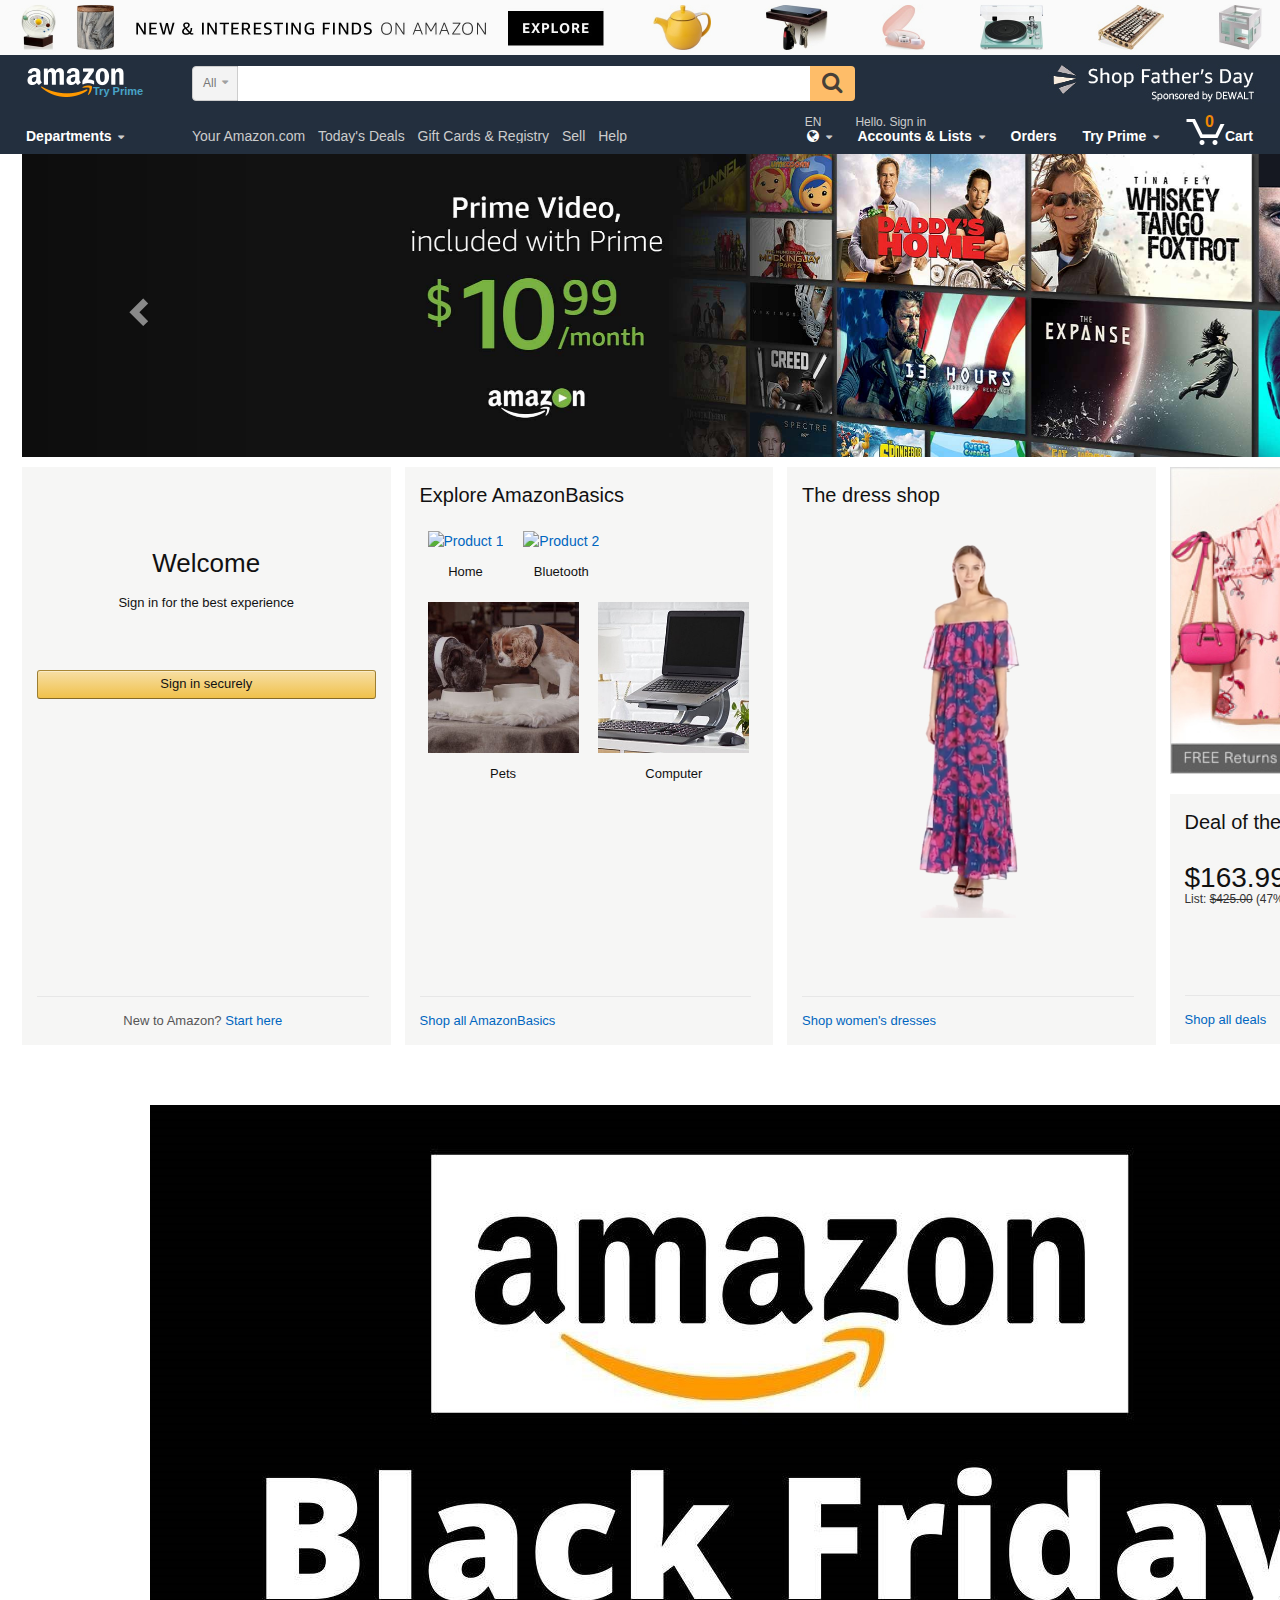
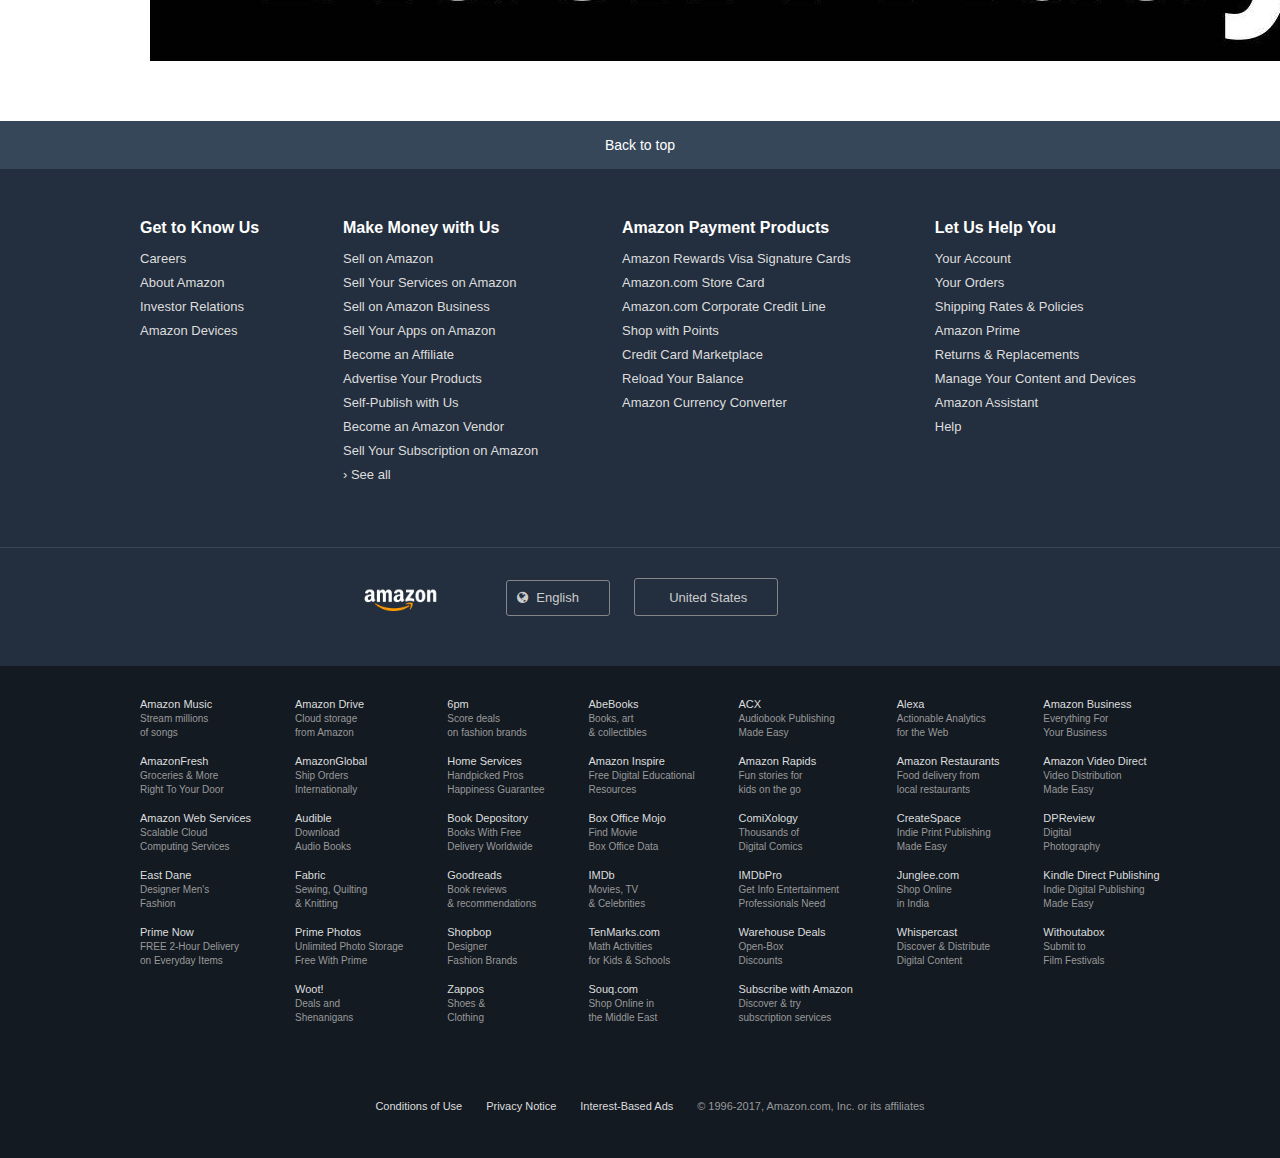
==== commit bd545615: "feat(code): Style de la bannière, centrage" ====
--- a/index.html
+++ b/index.html
@@ -4,7 +4,7 @@
 <head>
   <meta charset="utf-8">
   <meta name="viewport" content="width=device-width, initial-scale=1">
-  <title>Amazon.fr</title>
+  <title>Amazon.com: Online Shopping for Electronics, Apparel, Computers, Books, DVDs &amp; more</title>
 
   <link href="https://cdnjs.cloudflare.com/ajax/libs/font-awesome/4.7.0/css/font-awesome.min.css" rel="stylesheet">
   <link rel="stylesheet" href="https://maxcdn.bootstrapcdn.com/bootstrap/3.3.7/css/bootstrap.min.css" integrity="sha384-BVYiiSIFeK1dGmJRAkycuHAHRg32OmUcww7on3RYdg4Va+PmSTsz/K68vbdEjh4u" crossorigin="anonymous">
@@ -22,7 +22,7 @@
       <div class="nav-left">
         <div id="nav-logo">
           <a href="#" class="nav-logo-link"></a>
-          <a href="#" class="nav-logo-tagline">Adopter Prime</a>
+          <a href="#" class="nav-logo-tagline">Try Prime</a>
         </div>
       </div>
       <div class="nav-right">
@@ -37,38 +37,56 @@
               <span class="nav-search-label">All</span>
               <i class="fa fa-caret-down" aria-hidden="true"></i>
               <select id="nav-search-select">
-                <option value="alexa-skills">Alexa</option>
+                <option selected="selected" value="aps">All Departments</option>
+                <option value="alexa-skills">Alexa Skills</option>
                 <option value="instant-video">Amazon Video</option>
-                <option value="appliances">Électromenager</option>
-                <option value="mobile-apps">Applications &amp; Jeux</option>
-                <option value="arts-crafts">Arts &amp; Couture</option>
-                <option value="automotive">Pièces automobiles &amp; Accessoires</option>
-                <option value="baby-products">Bébé</option>
-                <option value="beauty">Beauté &amp; Soins personels</option>
-                <option value="stripbooks">Livre</option>
-                <option value="popular">CDs &amp; Vinyles</option>
-                <option value="mobile">Téléphone &amp; Accessoires</option>
-                <option value="fashion">Vetements &amp; Chaussures</option>
-                <option value="fashion-womens">&nbsp;&nbsp;&nbsp;Femmes</option>
-                <option value="fashion-mens">&nbsp;&nbsp;&nbsp;Hommes</option>
-                <option value="fashion-girls">&nbsp;&nbsp;&nbsp;Filles</option>
-                <option value="fashion-boys">&nbsp;&nbsp;&nbsp;Garçon</option>
-                <option value="fashion-baby">&nbsp;&nbsp;&nbsp;Bébé</option>
-                <option value="computers">Ordinateurs</option>
-                <option value="digital-music">Musique</option>
-                <option value="gift-cards">Carte cadeaux</option>
-                <option value="hpc">Santé</option>
-                <option value="local-services">Maison</option>
-                <option value="garden">Cuisine</option>
-                <option value="magazines">Magasines</option>
-                <option value="movies-tv">Films &amp; TV</option>
-                <option value="mi">Instruments de musiques</option>
-                <option value="pets">Animaux</option>
-                <option value="sporting">Sports &amp; Extérieur</option>
-                <option value="toys-and-games">Jouets &amp; Jeux de sociétés</option>
-                <option value="vehicles">Vehicules</option>
-                <option value="videogames">Jeu Vidéo</option>
-                <option value="wine">Vins</option>
+                <option value="warehouse-deals">Amazon Warehouse Deals</option>
+                <option value="appliances">Appliances</option>
+                <option value="mobile-apps">Apps &amp; Games</option>
+                <option value="arts-crafts">Arts, Crafts &amp; Sewing</option>
+                <option value="automotive">Automotive Parts &amp; Accessories</option>
+                <option value="baby-products">Baby</option>
+                <option value="beauty">Beauty &amp; Personal Care</option>
+                <option value="stripbooks">Books</option>
+                <option value="popular">CDs &amp; Vinyl</option>
+                <option value="mobile">Cell Phones &amp; Accessories</option>
+                <option value="fashion">Clothing, Shoes &amp; Jewelry</option>
+                <option value="fashion-womens">&nbsp;&nbsp;&nbsp;Women</option>
+                <option value="fashion-mens">&nbsp;&nbsp;&nbsp;Men</option>
+                <option value="fashion-girls">&nbsp;&nbsp;&nbsp;Girls</option>
+                <option value="fashion-boys">&nbsp;&nbsp;&nbsp;Boys</option>
+                <option value="fashion-baby">&nbsp;&nbsp;&nbsp;Baby</option>
+                <option value="collectibles">Collectibles &amp; Fine Art</option>
+                <option value="computers">Computers</option>
+                <option value="courses">Courses</option>
+                <option value="financial">Credit and Payment Cards</option>
+                <option value="digital-music">Digital Music</option>
+                <option value="electronics">Electronics</option>
+                <option value="gift-cards">Gift Cards</option>
+                <option value="grocery">Grocery &amp; Gourmet Food</option>
+                <option value="handmade">Handmade</option>
+                <option value="hpc">Health, Household &amp; Baby Care</option>
+                <option value="local-services">Home &amp; Business Services</option>
+                <option value="garden">Home &amp; Kitchen</option>
+                <option value="industrial">Industrial &amp; Scientific</option>
+                <option value="digital-text">Kindle Store</option>
+                <option value="fashion-luggage">Luggage &amp; Travel Gear</option>
+                <option value="luxury-beauty">Luxury Beauty</option>
+                <option value="magazines">Magazine Subscriptions</option>
+                <option value="movies-tv">Movies &amp; TV</option>
+                <option value="mi">Musical Instruments</option>
+                <option value="office-products">Office Products</option>
+                <option value="lawngarden">Patio, Lawn &amp; Garden</option>
+                <option value="pets">Pet Supplies</option>
+                <option value="prime-exclusive">Prime Exclusive</option>
+                <option value="pantry">Prime Pantry</option>
+                <option value="software">Software</option>
+                <option value="sporting">Sports &amp; Outdoors</option>
+                <option value="tools">Tools &amp; Home Improvement</option>
+                <option value="toys-and-games">Toys &amp; Games</option>
+                <option value="vehicles">Vehicles</option>
+                <option value="videogames">Video Games</option>
+                <option value="wine">Wine</option>
               </select>
             </div>
             <div class="nav-right">
@@ -87,44 +105,45 @@
       <div class="nav-left">
         <div class="nav-shop">
           <a class="nav-a" href="#">
-            Departements
+            Departments
             <i class="fa fa-caret-down" aria-hidden="true"></i>
           </a>
         </div>
       </div>
       <div class="nav-right">
         <a class="nav-a" href="#">
-          <span>FR</span>
+          <span>EN</span>
           <i class="fa fa-globe" aria-hidden="true"></i>
           <i class="fa fa-caret-down" aria-hidden="true"></i>
         </a>
 
         <a class="nav-a" href="#">
-          <span>Bonjour. Connectez-vous</span>
-          Votre compte 
+          <span>Hello. Sign in</span>
+          Accounts &amp; Lists
           <i class="fa fa-caret-down" aria-hidden="true"></i>
         </a>
 
         <a class="nav-a" href="#">
-          Commande
+          Orders
         </a>
 
         <a class="nav-a" href="#">
-          Essayer Prime
+          Try Prime
           <i class="fa fa-caret-down" aria-hidden="true"></i>
         </a>
 
         <a class="nav-a cart" href="#">
-          <span>3</span>
-          Panier
+          <span>0</span>
+          Cart
         </a>
       </div>
       <div class="nav-fill">
         <ul>
-          <li><a href="#">Meilleurs ventes</a></li>
-          <li><a href="#">Carte cadeaux &amp; enregistrement</a></li>
-          <li><a href="#">Vendre</a></li>
-          <li><a href="#">Aide</a></li>
+          <li><a href="#">Your Amazon.com</a></li>
+          <li><a href="#">Today's Deals</a></li>
+          <li><a href="#">Gift Cards &amp; Registry</a></li>
+          <li><a href="#">Sell</a></li>
+          <li><a href="#">Help</a></li>
         </ul>
       </div>
     </nav>
@@ -162,11 +181,11 @@
             <!-- Controls -->
             <a class="left carousel-control" href="#promo-carousel" role="button" data-slide="prev">
               <span class="glyphicon glyphicon-chevron-left" aria-hidden="true"></span>
-              <span class="sr-only">Précédent</span>
+              <span class="sr-only">Previous</span>
             </a>
             <a class="right carousel-control" href="#promo-carousel" role="button" data-slide="next">
               <span class="glyphicon glyphicon-chevron-right" aria-hidden="true"></span>
-              <span class="sr-only">Suivant</span>
+              <span class="sr-only">Next</span>
             </a>
           </div>
         </div>
@@ -180,47 +199,47 @@
         <div class="col-lg-12">
           <div class="col-lg-3">
             <div class="col text-center" id="welcome">
-              <h2>Bienvenue</h2>
-              <p>Connectez-vous pour une meilleur expérience</p>
-              <button class="btn">Se connecter</button>
+              <h2>Welcome</h2>
+              <p>Sign in for the best experience</p>
+              <button class="btn">Sign in securely</button>
               <div class="footer">
-                Nouveau sur Amazon? <a href="#">Commence ici !</a>
+                New to Amazon? <a href="#">Start here</a>
               </div>
             </div>
           </div>
           <div class="col-lg-3">
             <div class="col" id="amazon-basics">
-              <h2>Explorer AmazonBasics</h2>
+              <h2>Explore AmazonBasics</h2>
               <a href="#" class="thumbnail text-center">
-                <img src="img/product_1.jpg" alt="Product 1">
-                <span class="caption">Maison</span>
+                <img src="img/product_1.png" alt="Product 1">
+                <span class="caption">Home</span>
               </a>
               <a href="#" class="thumbnail text-center">
-                <img src="img/product_2.jpg" alt="Product 2">
+                <img src="img/product_2.png" alt="Product 2">
                 <span class="caption">Bluetooth</span>
               </a>
               <a href="#" class="thumbnail text-center">
                 <img src="img/product_3.jpg" alt="Product 3">
-                <span class="caption">Animaux</span>
+                <span class="caption">Pets</span>
               </a>
               <a href="#" class="thumbnail text-center">
                 <img src="img/product_4.jpg" alt="Product 4">
-                <span class="caption">Ordinateurs</span>
+                <span class="caption">Computer</span>
               </a>
               <div class="footer">
-                <a href="#">Magasin AmazonBasics</a>
+                <a href="#">Shop all AmazonBasics</a>
               </div>
             </div>
           </div>
           <div class="col-lg-3">
             <div class="col" id="dress">
-              <h2>Boutique de vêtements</h2>
+              <h2>The dress shop</h2>
               <div class="row text-center">
                 <a href="#"><img src="img/dress.png"></a>
               </div>
 
               <div class="footer">
-                <a href="#">Robe femme</a>
+                <a href="#">Shop women's dresses</a>
               </div>
             </div>
           </div>
@@ -229,15 +248,27 @@
               <a href="#"><img src="img/product_5.jpg" alt="Product 5"></a>
             </div>
             <div class="col" id="deal-day">
-              <h2>Offre du jour</h2>
+              <h2>Deal of the day</h2>
               <h3>$163.99</h3>
               <small>List: <s>$425.00</s> (47% off)</small>
               <a href="#"><img src="img/product_6.jpg" alt="Product 6"></a>
               <div class="footer">
-                <a href="#">Tout les deals</a>
+                <a href="#">Shop all deals</a>
               </div>
             </div>
           </div>
+        </div>
+      </div>
+    </div>
+  </section>
+
+  <section id="products">
+    <div class="container" style="display: block; margin-left: auto; margin-right: auto">
+      <div class="row" >
+        <div class="col-lg-12" >
+            <div>
+              <a href="#"><img style="display: block; margin-left: auto; margin-right: auto" src="img/black_friday_banner.jfif"></a>
+            </div>
         </div>
       </div>
     </div>
@@ -245,35 +276,40 @@
 
   <footer>
     <div class="top text-center">
-      <a href="#nav-top">Retourné au début</a>
+      <a href="#nav-top">Back to top</a>
     </div>
 
     <div class="middle">
       <div class="center">
         <ul>
-          <li><h3>Nous connaitre</h3></li>
-          <li><a href="#">Carrière</a></li>
-          <li><a href="#">A propos d'Amazon</a></li>
-          <li><a href="#">Nos investiseurs</a></li>
-          <li><a href="#">Appareil d'Amazon</a></li>
-        </ul>
-        <ul>
-          <li><h3>Gagner de l'argent</h3></li>
-          <li><a href="#">Vendre sur Amazon</a></li>
-          <li><a href="#">Vendre tes services sur Amazon</a></li>
-          <li><a href="#">Ventre sur Amazon Business</a></li>
-          <li><a href="#">Vendre tes apps sur Amazon</a></li>
-          <li><a href="#">Devient Affilier</a></li>
-          <li><a href="#">Vendez votre Télé</a></li>
-          <li><a href="#">› Voir tous</a></li>
-        </ul>
-        <ul>
-          <li><h3>Produits de paiement Amazon</h3></li>
-          <li><a href="#">Carte de magasin Amazon.com</a></li>
-          <li><a href="#">Acheter avec des points</a></li>
-          <li><a href="#">Marché des cartes de crédit</a></li>
-          <li><a href="#">Rechargez votre solde</a></li>
-          <li><a href="#">Convertisseur de devises Amazon</a></li>
+          <li><h3>Get to Know Us</h3></li>
+          <li><a href="#">Careers</a></li>
+          <li><a href="#">About Amazon</a></li>
+          <li><a href="#">Investor Relations</a></li>
+          <li><a href="#">Amazon Devices</a></li>
+        </ul>
+        <ul>
+          <li><h3>Make Money with Us</h3></li>
+          <li><a href="#">Sell on Amazon</a></li>
+          <li><a href="#">Sell Your Services on Amazon</a></li>
+          <li><a href="#">Sell on Amazon Business</a></li>
+          <li><a href="#">Sell Your Apps on Amazon</a></li>
+          <li><a href="#">Become an Affiliate</a></li>
+          <li><a href="#">Advertise Your Products</a></li>
+          <li><a href="#">Self-Publish with Us</a></li>
+          <li><a href="#">Become an Amazon Vendor</a></li>
+          <li><a href="#">Sell Your Subscription on Amazon</a></li>
+          <li><a href="#">› See all</a></li>
+        </ul>
+        <ul>
+          <li><h3>Amazon Payment Products</h3></li>
+          <li><a href="#">Amazon Rewards Visa Signature Cards</a></li>
+          <li><a href="#">Amazon.com Store Card</a></li>
+          <li><a href="#">Amazon.com Corporate Credit Line</a></li>
+          <li><a href="#">Shop with Points</a></li>
+          <li><a href="#">Credit Card Marketplace</a></li>
+          <li><a href="#">Reload Your Balance</a></li>
+          <li><a href="#">Amazon Currency Converter</a></li>
         </ul>
         <ul>
           <li><h3>Let Us Help You</h3></li>
--- a/css/style.css
+++ b/css/style.css
@@ -1,11 +1,6 @@
-@font-face {
-  font-family: "Montserrat";
-  src: url("/fonts/Montserrat-VariableFont_wght.ttf") format("truetype");
- }
-
 html, body {
   margin: 0;
-  font-family: "Montserrat";
+  font-family: arial,sans-serif;
   min-width: 900px;
   line-height: 14px;
   font-size: 14px;
@@ -77,7 +72,7 @@
   left: 93px;
   font-size: 11px;
   line-height: 11px;
-  font-family: Montserrat;
+  font-family: arial, sans-serif;
   font-weight: 700;
 }
 
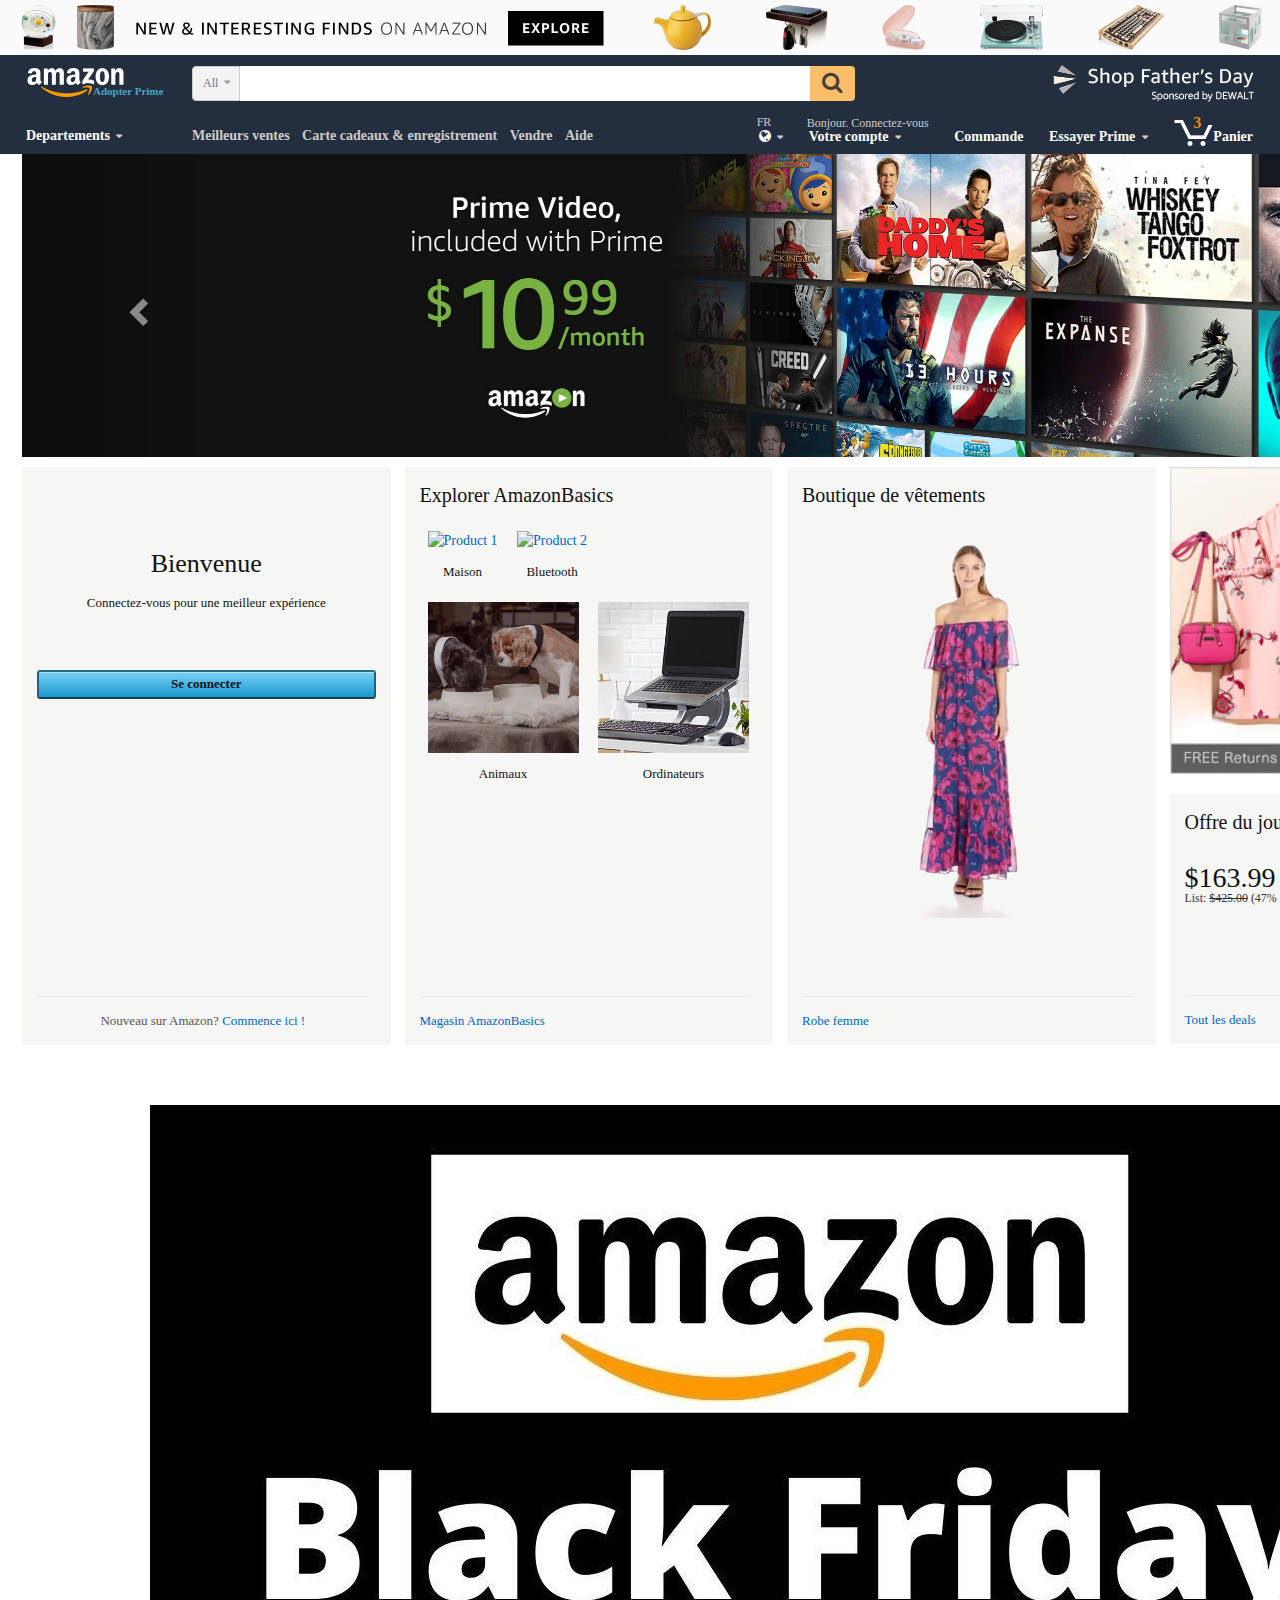
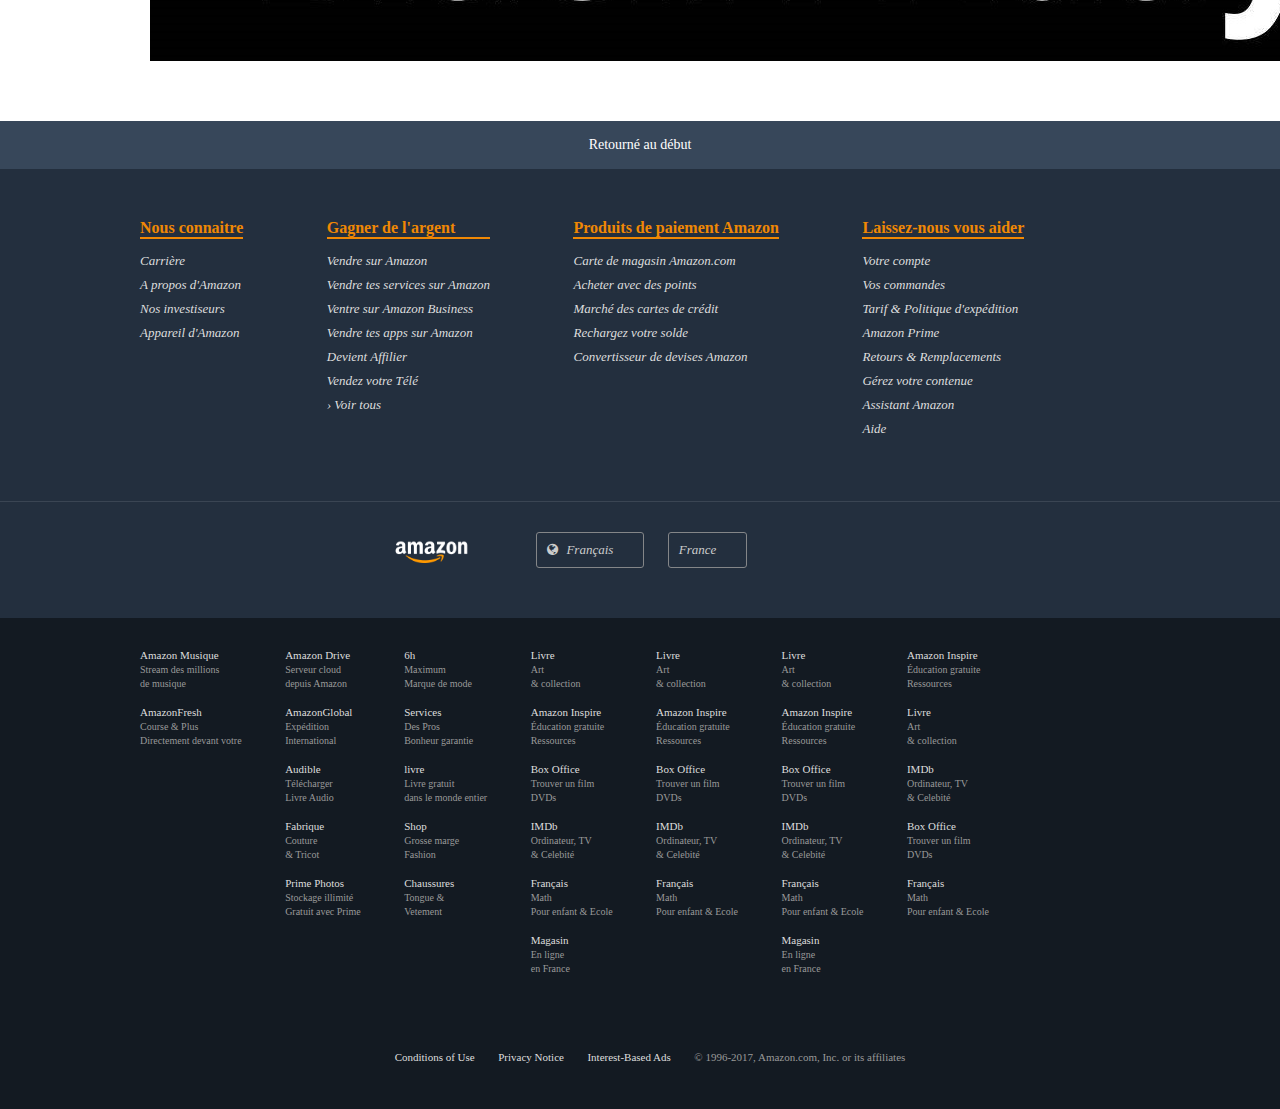
==== commit 674f83e5: "fix(code): conflits du code d'Arthur et de Yoann" ====
--- a/index.html
+++ b/index.html
@@ -4,7 +4,7 @@
 <head>
   <meta charset="utf-8">
   <meta name="viewport" content="width=device-width, initial-scale=1">
-  <title>Amazon.com: Online Shopping for Electronics, Apparel, Computers, Books, DVDs &amp; more</title>
+  <title>Amazon.fr</title>
 
   <link href="https://cdnjs.cloudflare.com/ajax/libs/font-awesome/4.7.0/css/font-awesome.min.css" rel="stylesheet">
   <link rel="stylesheet" href="https://maxcdn.bootstrapcdn.com/bootstrap/3.3.7/css/bootstrap.min.css" integrity="sha384-BVYiiSIFeK1dGmJRAkycuHAHRg32OmUcww7on3RYdg4Va+PmSTsz/K68vbdEjh4u" crossorigin="anonymous">
@@ -22,7 +22,7 @@
       <div class="nav-left">
         <div id="nav-logo">
           <a href="#" class="nav-logo-link"></a>
-          <a href="#" class="nav-logo-tagline">Try Prime</a>
+          <a href="#" class="nav-logo-tagline">Adopter Prime</a>
         </div>
       </div>
       <div class="nav-right">
@@ -37,56 +37,38 @@
               <span class="nav-search-label">All</span>
               <i class="fa fa-caret-down" aria-hidden="true"></i>
               <select id="nav-search-select">
-                <option selected="selected" value="aps">All Departments</option>
-                <option value="alexa-skills">Alexa Skills</option>
+                <option value="alexa-skills">Alexa</option>
                 <option value="instant-video">Amazon Video</option>
-                <option value="warehouse-deals">Amazon Warehouse Deals</option>
-                <option value="appliances">Appliances</option>
-                <option value="mobile-apps">Apps &amp; Games</option>
-                <option value="arts-crafts">Arts, Crafts &amp; Sewing</option>
-                <option value="automotive">Automotive Parts &amp; Accessories</option>
-                <option value="baby-products">Baby</option>
-                <option value="beauty">Beauty &amp; Personal Care</option>
-                <option value="stripbooks">Books</option>
-                <option value="popular">CDs &amp; Vinyl</option>
-                <option value="mobile">Cell Phones &amp; Accessories</option>
-                <option value="fashion">Clothing, Shoes &amp; Jewelry</option>
-                <option value="fashion-womens">&nbsp;&nbsp;&nbsp;Women</option>
-                <option value="fashion-mens">&nbsp;&nbsp;&nbsp;Men</option>
-                <option value="fashion-girls">&nbsp;&nbsp;&nbsp;Girls</option>
-                <option value="fashion-boys">&nbsp;&nbsp;&nbsp;Boys</option>
-                <option value="fashion-baby">&nbsp;&nbsp;&nbsp;Baby</option>
-                <option value="collectibles">Collectibles &amp; Fine Art</option>
-                <option value="computers">Computers</option>
-                <option value="courses">Courses</option>
-                <option value="financial">Credit and Payment Cards</option>
-                <option value="digital-music">Digital Music</option>
-                <option value="electronics">Electronics</option>
-                <option value="gift-cards">Gift Cards</option>
-                <option value="grocery">Grocery &amp; Gourmet Food</option>
-                <option value="handmade">Handmade</option>
-                <option value="hpc">Health, Household &amp; Baby Care</option>
-                <option value="local-services">Home &amp; Business Services</option>
-                <option value="garden">Home &amp; Kitchen</option>
-                <option value="industrial">Industrial &amp; Scientific</option>
-                <option value="digital-text">Kindle Store</option>
-                <option value="fashion-luggage">Luggage &amp; Travel Gear</option>
-                <option value="luxury-beauty">Luxury Beauty</option>
-                <option value="magazines">Magazine Subscriptions</option>
-                <option value="movies-tv">Movies &amp; TV</option>
-                <option value="mi">Musical Instruments</option>
-                <option value="office-products">Office Products</option>
-                <option value="lawngarden">Patio, Lawn &amp; Garden</option>
-                <option value="pets">Pet Supplies</option>
-                <option value="prime-exclusive">Prime Exclusive</option>
-                <option value="pantry">Prime Pantry</option>
-                <option value="software">Software</option>
-                <option value="sporting">Sports &amp; Outdoors</option>
-                <option value="tools">Tools &amp; Home Improvement</option>
-                <option value="toys-and-games">Toys &amp; Games</option>
-                <option value="vehicles">Vehicles</option>
-                <option value="videogames">Video Games</option>
-                <option value="wine">Wine</option>
+                <option value="appliances">Électromenager</option>
+                <option value="mobile-apps">Applications &amp; Jeux</option>
+                <option value="arts-crafts">Arts &amp; Couture</option>
+                <option value="automotive">Pièces automobiles &amp; Accessoires</option>
+                <option value="baby-products">Bébé</option>
+                <option value="beauty">Beauté &amp; Soins personels</option>
+                <option value="stripbooks">Livre</option>
+                <option value="popular">CDs &amp; Vinyles</option>
+                <option value="mobile">Téléphone &amp; Accessoires</option>
+                <option value="fashion">Vetements &amp; Chaussures</option>
+                <option value="fashion-womens">&nbsp;&nbsp;&nbsp;Femmes</option>
+                <option value="fashion-mens">&nbsp;&nbsp;&nbsp;Hommes</option>
+                <option value="fashion-girls">&nbsp;&nbsp;&nbsp;Filles</option>
+                <option value="fashion-boys">&nbsp;&nbsp;&nbsp;Garçon</option>
+                <option value="fashion-baby">&nbsp;&nbsp;&nbsp;Bébé</option>
+                <option value="computers">Ordinateurs</option>
+                <option value="digital-music">Musique</option>
+                <option value="gift-cards">Carte cadeaux</option>
+                <option value="hpc">Santé</option>
+                <option value="local-services">Maison</option>
+                <option value="garden">Cuisine</option>
+                <option value="magazines">Magasines</option>
+                <option value="movies-tv">Films &amp; TV</option>
+                <option value="mi">Instruments de musiques</option>
+                <option value="pets">Animaux</option>
+                <option value="sporting">Sports &amp; Extérieur</option>
+                <option value="toys-and-games">Jouets &amp; Jeux de sociétés</option>
+                <option value="vehicles">Vehicules</option>
+                <option value="videogames">Jeu Vidéo</option>
+                <option value="wine">Vins</option>
               </select>
             </div>
             <div class="nav-right">
@@ -105,45 +87,44 @@
       <div class="nav-left">
         <div class="nav-shop">
           <a class="nav-a" href="#">
-            Departments
+            Departements
             <i class="fa fa-caret-down" aria-hidden="true"></i>
           </a>
         </div>
       </div>
       <div class="nav-right">
         <a class="nav-a" href="#">
-          <span>EN</span>
+          <span>FR</span>
           <i class="fa fa-globe" aria-hidden="true"></i>
           <i class="fa fa-caret-down" aria-hidden="true"></i>
         </a>
 
         <a class="nav-a" href="#">
-          <span>Hello. Sign in</span>
-          Accounts &amp; Lists
+          <span>Bonjour. Connectez-vous</span>
+          Votre compte 
           <i class="fa fa-caret-down" aria-hidden="true"></i>
         </a>
 
         <a class="nav-a" href="#">
-          Orders
+          Commande
         </a>
 
         <a class="nav-a" href="#">
-          Try Prime
+          Essayer Prime
           <i class="fa fa-caret-down" aria-hidden="true"></i>
         </a>
 
         <a class="nav-a cart" href="#">
-          <span>0</span>
-          Cart
+          <span>3</span>
+          Panier
         </a>
       </div>
       <div class="nav-fill">
         <ul>
-          <li><a href="#">Your Amazon.com</a></li>
-          <li><a href="#">Today's Deals</a></li>
-          <li><a href="#">Gift Cards &amp; Registry</a></li>
-          <li><a href="#">Sell</a></li>
-          <li><a href="#">Help</a></li>
+          <li><a href="#">Meilleurs ventes</a></li>
+          <li><a href="#">Carte cadeaux &amp; enregistrement</a></li>
+          <li><a href="#">Vendre</a></li>
+          <li><a href="#">Aide</a></li>
         </ul>
       </div>
     </nav>
@@ -181,11 +162,11 @@
             <!-- Controls -->
             <a class="left carousel-control" href="#promo-carousel" role="button" data-slide="prev">
               <span class="glyphicon glyphicon-chevron-left" aria-hidden="true"></span>
-              <span class="sr-only">Previous</span>
+              <span class="sr-only">Précédent</span>
             </a>
             <a class="right carousel-control" href="#promo-carousel" role="button" data-slide="next">
               <span class="glyphicon glyphicon-chevron-right" aria-hidden="true"></span>
-              <span class="sr-only">Next</span>
+              <span class="sr-only">Suivant</span>
             </a>
           </div>
         </div>
@@ -199,20 +180,20 @@
         <div class="col-lg-12">
           <div class="col-lg-3">
             <div class="col text-center" id="welcome">
-              <h2>Welcome</h2>
-              <p>Sign in for the best experience</p>
-              <button class="btn">Sign in securely</button>
+              <h2>Bienvenue</h2>
+              <p>Connectez-vous pour une meilleur expérience</p>
+              <button class="btn">Se connecter</button>
               <div class="footer">
-                New to Amazon? <a href="#">Start here</a>
+                Nouveau sur Amazon? <a href="#">Commence ici !</a>
               </div>
             </div>
           </div>
           <div class="col-lg-3">
             <div class="col" id="amazon-basics">
-              <h2>Explore AmazonBasics</h2>
+              <h2>Explorer AmazonBasics</h2>
               <a href="#" class="thumbnail text-center">
                 <img src="img/product_1.png" alt="Product 1">
-                <span class="caption">Home</span>
+                <span class="caption">Maison</span>
               </a>
               <a href="#" class="thumbnail text-center">
                 <img src="img/product_2.png" alt="Product 2">
@@ -220,26 +201,26 @@
               </a>
               <a href="#" class="thumbnail text-center">
                 <img src="img/product_3.jpg" alt="Product 3">
-                <span class="caption">Pets</span>
+                <span class="caption">Animaux</span>
               </a>
               <a href="#" class="thumbnail text-center">
                 <img src="img/product_4.jpg" alt="Product 4">
-                <span class="caption">Computer</span>
+                <span class="caption">Ordinateurs</span>
               </a>
               <div class="footer">
-                <a href="#">Shop all AmazonBasics</a>
+                <a href="#">Magasin AmazonBasics</a>
               </div>
             </div>
           </div>
           <div class="col-lg-3">
             <div class="col" id="dress">
-              <h2>The dress shop</h2>
+              <h2>Boutique de vêtements</h2>
               <div class="row text-center">
                 <a href="#"><img src="img/dress.png"></a>
               </div>
 
               <div class="footer">
-                <a href="#">Shop women's dresses</a>
+                <a href="#">Robe femme</a>
               </div>
             </div>
           </div>
@@ -248,12 +229,12 @@
               <a href="#"><img src="img/product_5.jpg" alt="Product 5"></a>
             </div>
             <div class="col" id="deal-day">
-              <h2>Deal of the day</h2>
+              <h2>Offre du jour</h2>
               <h3>$163.99</h3>
               <small>List: <s>$425.00</s> (47% off)</small>
               <a href="#"><img src="img/product_6.jpg" alt="Product 6"></a>
               <div class="footer">
-                <a href="#">Shop all deals</a>
+                <a href="#">Tout les deals</a>
               </div>
             </div>
           </div>
@@ -276,121 +257,111 @@
 
   <footer>
     <div class="top text-center">
-      <a href="#nav-top">Back to top</a>
+      <a href="#nav-top">Retourné au début</a>
     </div>
 
     <div class="middle">
       <div class="center">
         <ul>
-          <li><h3>Get to Know Us</h3></li>
-          <li><a href="#">Careers</a></li>
-          <li><a href="#">About Amazon</a></li>
-          <li><a href="#">Investor Relations</a></li>
-          <li><a href="#">Amazon Devices</a></li>
-        </ul>
-        <ul>
-          <li><h3>Make Money with Us</h3></li>
-          <li><a href="#">Sell on Amazon</a></li>
-          <li><a href="#">Sell Your Services on Amazon</a></li>
-          <li><a href="#">Sell on Amazon Business</a></li>
-          <li><a href="#">Sell Your Apps on Amazon</a></li>
-          <li><a href="#">Become an Affiliate</a></li>
-          <li><a href="#">Advertise Your Products</a></li>
-          <li><a href="#">Self-Publish with Us</a></li>
-          <li><a href="#">Become an Amazon Vendor</a></li>
-          <li><a href="#">Sell Your Subscription on Amazon</a></li>
-          <li><a href="#">› See all</a></li>
-        </ul>
-        <ul>
-          <li><h3>Amazon Payment Products</h3></li>
-          <li><a href="#">Amazon Rewards Visa Signature Cards</a></li>
-          <li><a href="#">Amazon.com Store Card</a></li>
-          <li><a href="#">Amazon.com Corporate Credit Line</a></li>
-          <li><a href="#">Shop with Points</a></li>
-          <li><a href="#">Credit Card Marketplace</a></li>
-          <li><a href="#">Reload Your Balance</a></li>
-          <li><a href="#">Amazon Currency Converter</a></li>
-        </ul>
-        <ul>
-          <li><h3>Let Us Help You</h3></li>
-          <li><a href="#">Your Account</a></li>
-          <li><a href="#">Your Orders</a></li>
-          <li><a href="#">Shipping Rates &amp; Policies</a></li>
+          <li><h3>Nous connaitre</h3></li>
+          <li><a href="#">Carrière</a></li>
+          <li><a href="#">A propos d'Amazon</a></li>
+          <li><a href="#">Nos investiseurs</a></li>
+          <li><a href="#">Appareil d'Amazon</a></li>
+        </ul>
+        <ul>
+          <li><h3>Gagner de l'argent</h3></li>
+          <li><a href="#">Vendre sur Amazon</a></li>
+          <li><a href="#">Vendre tes services sur Amazon</a></li>
+          <li><a href="#">Ventre sur Amazon Business</a></li>
+          <li><a href="#">Vendre tes apps sur Amazon</a></li>
+          <li><a href="#">Devient Affilier</a></li>
+          <li><a href="#">Vendez votre Télé</a></li>
+          <li><a href="#">› Voir tous</a></li>
+        </ul>
+        <ul>
+          <li><h3>Produits de paiement Amazon</h3></li>
+          <li><a href="#">Carte de magasin Amazon.com</a></li>
+          <li><a href="#">Acheter avec des points</a></li>
+          <li><a href="#">Marché des cartes de crédit</a></li>
+          <li><a href="#">Rechargez votre solde</a></li>
+          <li><a href="#">Convertisseur de devises Amazon</a></li>
+        </ul>
+        <ul>
+          <li><h3>Laissez-nous vous aider</h3></li>
+          <li><a href="#">Votre compte</a></li>
+          <li><a href="#">Vos commandes</a></li>
+          <li><a href="#">Tarif &amp; Politique d'expédition</a></li>
           <li><a href="#">Amazon Prime</a></li>
-          <li><a href="#">Returns &amp; Replacements</a></li>
-          <li><a href="#">Manage Your Content and Devices</a></li>
-          <li><a href="#">Amazon Assistant</a></li>
-          <li><a href="#">Help</a></li>
+          <li><a href="#">Retours &amp; Remplacements</a></li>
+          <li><a href="#">Gérez votre contenue</a></li>
+          <li><a href="#">Assistant Amazon </a></li>
+          <li><a href="#">Aide</a></li>
         </ul>
       </div>
 
       <ul class="copy text-center">
         <li><a href="#" class="logo"></a></li>
-        <li><a href="#" class="select"><i class="fa fa-globe" aria-hidden="true"></i> English</a></li>
-        <li><a href="#" class="select"><i class="flag-icon-us"></i>United States</a></li>
+        <li><a href="#" class="select"><i class="fa fa-globe" aria-hidden="true"></i> Français</a></li>
+        <li><a href="#" class="select"><i class="flag-icon-fr"></i>France</a></li>
       </ul>
     </div>
 
     <div class="bottom">
       <div class="center">
         <ul>
-          <li><a href="#">Amazon Music<br/><span>Stream millions<br> of songs</span></a></li>
-          <li><a href="#">AmazonFresh<br/><span>Groceries &amp; More<br> Right To Your Door</span></a></li>
-          <li><a href="#">Amazon Web Services<br/><span>Scalable Cloud<br> Computing Services</span></a></li>
-          <li><a href="#">East Dane<br/><span>Designer Men's<br> Fashion</span></a></li>
-          <li><a href="#">Prime Now<br/><span>FREE 2-Hour Delivery<br> on Everyday Items</span></a></li>
-        </ul>
-
-        <ul>
-          <li><a href="#">Amazon Drive<br/><span>Cloud storage<br> from Amazon</span></a></li>
-          <li><a href="#">AmazonGlobal<br/><span>Ship Orders<br> Internationally</span></a></li>
-          <li><a href="#">Audible<br/><span>Download<br> Audio Books</span></a></li>
-          <li><a href="#">Fabric<br/><span>Sewing, Quilting<br> &amp; Knitting</span></a></li>
-          <li><a href="#">Prime Photos<br/><span>Unlimited Photo Storage<br> Free With Prime</span></a></li>
-          <li><a href="#">Woot!<br/><span>Deals and <br> Shenanigans</span></a></li>
-        </ul>
-
-        <ul>
-          <li><a href="#">6pm<br/><span>Score deals<br> on fashion brands</span></a></li>
-          <li><a href="#">Home Services<br/><span>Handpicked Pros<br> Happiness Guarantee</span></a></li>
-          <li><a href="#">Book Depository<br/><span>Books With Free<br> Delivery Worldwide</span></a></li>
-          <li><a href="#">Goodreads<br/><span>Book reviews<br> &amp; recommendations</span></a></li>
-          <li><a href="#">Shopbop<br/><span>Designer<br> Fashion Brands</span></a></li>
-          <li><a href="#">Zappos<br/><span>Shoes &amp;<br> Clothing</span></a></li>
-        </ul>
-
-        <ul>
-          <li><a href="#">AbeBooks<br/><span>Books, art<br> &amp; collectibles</span></a></li>
-          <li><a href="#">Amazon Inspire<br/><span>Free Digital Educational<br>  Resources</span></a></li>
-          <li><a href="#">Box Office Mojo<br/><span>Find Movie<br> Box Office Data</span></a></li>
-          <li><a href="#">IMDb<br/><span>Movies, TV<br> &amp; Celebrities</span></a></li>
-          <li><a href="#">TenMarks.com<br/><span>Math Activities<br> for Kids &amp; Schools</span></a></li>
-          <li><a href="#">Souq.com<br/><span>Shop Online in<br> the Middle East</span></a></li>
-        </ul>
-
-        <ul>
-          <li><a href="#">ACX <br/><span>Audiobook Publishing<br> Made Easy</span></a></li>
-          <li><a href="#">Amazon Rapids<br/><span>Fun stories for<br>  kids on the go</span></a></li>
-          <li><a href="#">ComiXology<br/><span>Thousands of<br> Digital Comics</span></a></li>
-          <li><a href="#">IMDbPro<br/><span>Get Info Entertainment<br> Professionals Need</span></a></li>
-          <li><a href="#">Warehouse Deals<br/><span>Open-Box<br> Discounts</span></a></li>
-          <li><a href="#">Subscribe with Amazon<br/><span>Discover &amp; try<br> subscription services</span></a></li>
-        </ul>
-
-        <ul>
-          <li><a href="#">Alexa<br/><span>Actionable Analytics<br> for the Web</span></a></li>
-          <li><a href="#">Amazon Restaurants<br/><span>Food delivery from<br> local restaurants</span></a></li>
-          <li><a href="#">CreateSpace<br/><span>Indie Print Publishing<br> Made Easy</span></a></li>
-          <li><a href="#">Junglee.com<br/><span>Shop Online<br> in India</span></a></li>
-          <li><a href="#">Whispercast<br/><span>Discover &amp; Distribute<br> Digital Content</span></a></li>
-        </ul>
-
-        <ul>
-          <li><a href="#">Amazon Business<br/><span>Everything For<br> Your Business</span></a></li>
-          <li><a href="#">Amazon Video Direct<br/><span>Video Distribution<br> Made Easy</span></a></li>
-          <li><a href="#">DPReview<br/><span>Digital<br> Photography</span></a></li>
-          <li><a href="#">Kindle Direct Publishing<br/><span>Indie Digital Publishing<br> Made Easy</span></a></li>
-          <li><a href="#">Withoutabox<br/><span>Submit to<br> Film Festivals</span></a></li>
+          <li><a href="#">Amazon Musique<br/><span>Stream des millions<br> de musique</span></a></li>
+          <li><a href="#">AmazonFresh<br/><span>Course &amp; Plus<br> Directement devant votre</span></a></li>
+        </ul>
+
+        <ul>
+          <li><a href="#">Amazon Drive<br/><span>Serveur cloud<br> depuis Amazon</span></a></li>
+          <li><a href="#">AmazonGlobal<br/><span>Expédition<br> International</span></a></li>
+          <li><a href="#">Audible<br/><span>Télécharger<br> Livre Audio</span></a></li>
+          <li><a href="#">Fabrique<br/><span>Couture<br> &amp; Tricot</span></a></li>
+          <li><a href="#">Prime Photos<br/><span>Stockage illimité<br> Gratuit avec Prime</span></a></li>
+        </ul>
+
+        <ul>
+          <li><a href="#">6h<br/><span>Maximum<br> Marque de mode</span></a></li>
+          <li><a href="#">Services<br/><span>Des Pros<br> Bonheur garantie</span></a></li>
+          <li><a href="#">livre<br/><span>Livre gratuit<br>dans le monde entier</span></a></li>
+          <li><a href="#">Shop<br/><span>Grosse marge<br> Fashion</span></a></li>
+          <li><a href="#">Chaussures<br/><span>Tongue &amp;<br> Vetement</span></a></li>
+        </ul>
+
+        <ul>
+          <li><a href="#">Livre<br/><span>Art<br> &amp; collection</span></a></li>
+          <li><a href="#">Amazon Inspire<br/><span>Éducation gratuite<br>  Ressources</span></a></li>
+          <li><a href="#">Box Office<br/><span>Trouver un film<br> DVDs</span></a></li>
+          <li><a href="#">IMDb<br/><span>Ordinateur, TV<br> &amp; Celebité</span></a></li>
+          <li><a href="#">Français<br/><span>Math <br> Pour enfant &amp; Ecole</span></a></li>
+          <li><a href="#">Magasin<br/><span>En ligne<br> en France</span></a></li>
+        </ul>
+
+        <ul>
+          <li><a href="#">Livre<br/><span>Art<br> &amp; collection</span></a></li>
+          <li><a href="#">Amazon Inspire<br/><span>Éducation gratuite<br>  Ressources</span></a></li>
+          <li><a href="#">Box Office<br/><span>Trouver un film<br> DVDs</span></a></li>
+          <li><a href="#">IMDb<br/><span>Ordinateur, TV<br> &amp; Celebité</span></a></li>
+          <li><a href="#">Français<br/><span>Math <br> Pour enfant &amp; Ecole</span></a></li>
+        </ul>
+
+        <ul>
+          <li><a href="#">Livre<br/><span>Art<br> &amp; collection</span></a></li>
+          <li><a href="#">Amazon Inspire<br/><span>Éducation gratuite<br>  Ressources</span></a></li>
+          <li><a href="#">Box Office<br/><span>Trouver un film<br> DVDs</span></a></li>
+          <li><a href="#">IMDb<br/><span>Ordinateur, TV<br> &amp; Celebité</span></a></li>
+          <li><a href="#">Français<br/><span>Math <br> Pour enfant &amp; Ecole</span></a></li>
+          <li><a href="#">Magasin<br/><span>En ligne<br> en France</span></a></li>
+        </ul>
+
+        <ul>
+          <li><a href="#">Amazon Inspire<br/><span>Éducation gratuite<br>  Ressources</span></a></li>
+          <li><a href="#">Livre<br/><span>Art<br> &amp; collection</span></a></li>
+          <li><a href="#">IMDb<br/><span>Ordinateur, TV<br> &amp; Celebité</span></a></li>
+          <li><a href="#">Box Office<br/><span>Trouver un film<br> DVDs</span></a></li>
+          <li><a href="#">Français<br/><span>Math <br> Pour enfant &amp; Ecole</span></a></li>
         </ul>
 
         <ul class="copy text-center">
--- a/css/style.css
+++ b/css/style.css
@@ -1,6 +1,11 @@
+@font-face {
+  font-family: "Montserrat";
+  src: url("/fonts/Montserrat-VariableFont_wght.ttf") format("truetype");
+ }
+
 html, body {
   margin: 0;
-  font-family: arial,sans-serif;
+  font-family: "Montserrat";
   min-width: 900px;
   line-height: 14px;
   font-size: 14px;
@@ -72,7 +77,7 @@
   left: 93px;
   font-size: 11px;
   line-height: 11px;
-  font-family: arial, sans-serif;
+  font-family: Montserrat;
   font-weight: 700;
 }
 
@@ -221,7 +226,7 @@
 }
 
 #nav-main .nav-a:hover {
-  border: 1px solid #4f5965;
+  border: 2px solid #f08804;
   border-radius: 3px;
   box-shadow: 0 1px 0 0 rgba(255,255,255,.5);
 }
@@ -255,12 +260,13 @@
 }
 
 #nav-main .nav-fill a {
-  font-weight: 500;
+  font-weight: bold;
   color: #ccc;
 }
 
 #nav-main .nav-fill a:hover {
   text-decoration: underline;
+  text-decoration-color: #f08804;
 }
 
 #nav-main .nav-right {
@@ -323,20 +329,21 @@
 .btn {
   height: 29px;
   padding: 2px 20px;
-  background: linear-gradient(to bottom,#f7dfa5,#f0c14b);
-  border-color: #a88734 #9c7e31 #846a29;
-  color: #111;
-  border-width: 1px;
+  background: linear-gradient(to bottom,#79d1f6,#1a98ce);
+  border-color: #276a86 #245f78 #184051;
+  color: #111;
+  border-width: 2px;
   border-style: solid;
   cursor: pointer;
   font-size: 13px;
+  font-weight: bolder;
   box-shadow: 0 1px 0 rgba(255,255,255,.4) inset;
   border-radius: 3px;
 }
 
 .btn:hover {
-  border-color: #a88734 #9c7e31 #846a29;
-  background: linear-gradient(to bottom,#f5d78e,#eeb933);
+  background: linear-gradient(to bottom,#87bdd4,#368db3);
+  border-color: #37667b #3a6375 #315565;
   color: #111;
 }
 
@@ -477,7 +484,8 @@
 }
 
 footer .middle h3 {
-  color: #fff;
+  color: #f08804;
+  border-bottom: 2px solid #f08804;
   font-weight: 700;
   margin-bottom: 10px;
   padding: 0;
@@ -503,6 +511,7 @@
 
 footer .middle a {
   color: #ddd;
+  font-style: italic;
   font-size: 13px;
   display: block;
   padding: 5px 0;
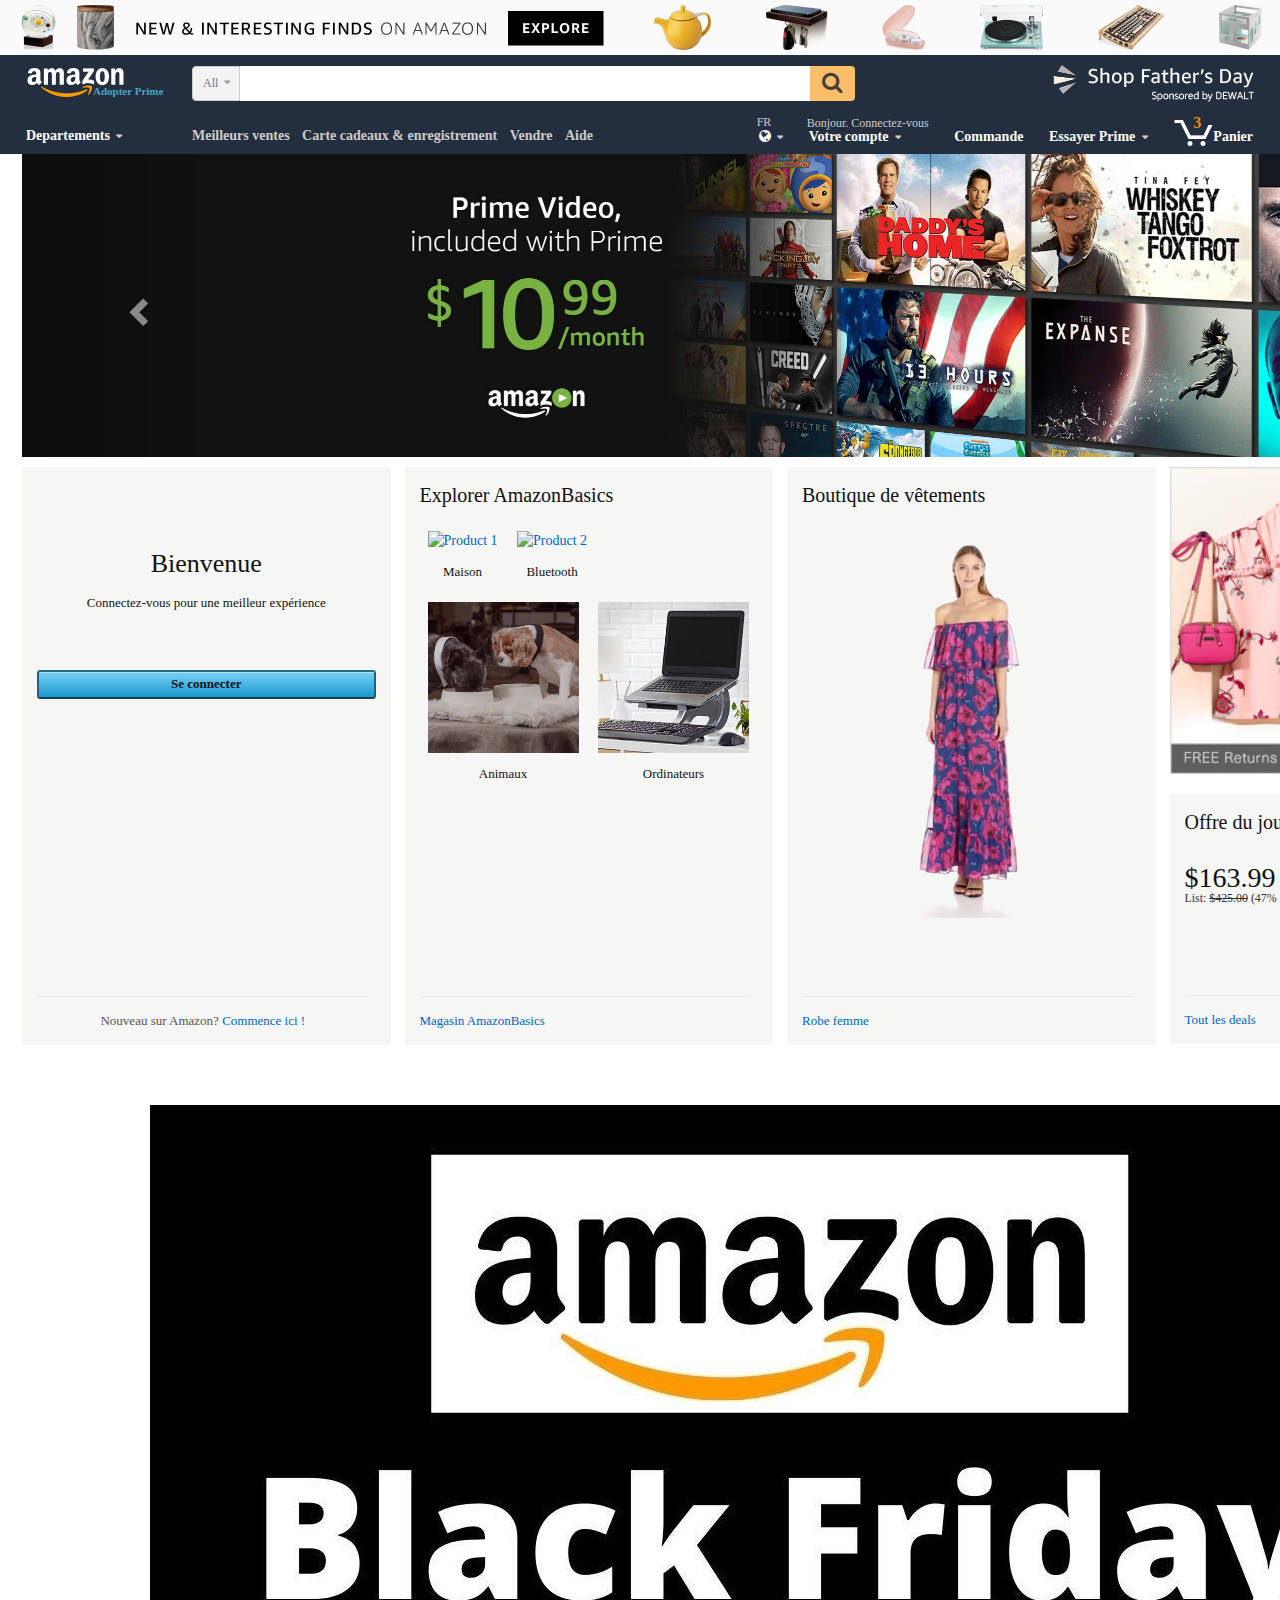
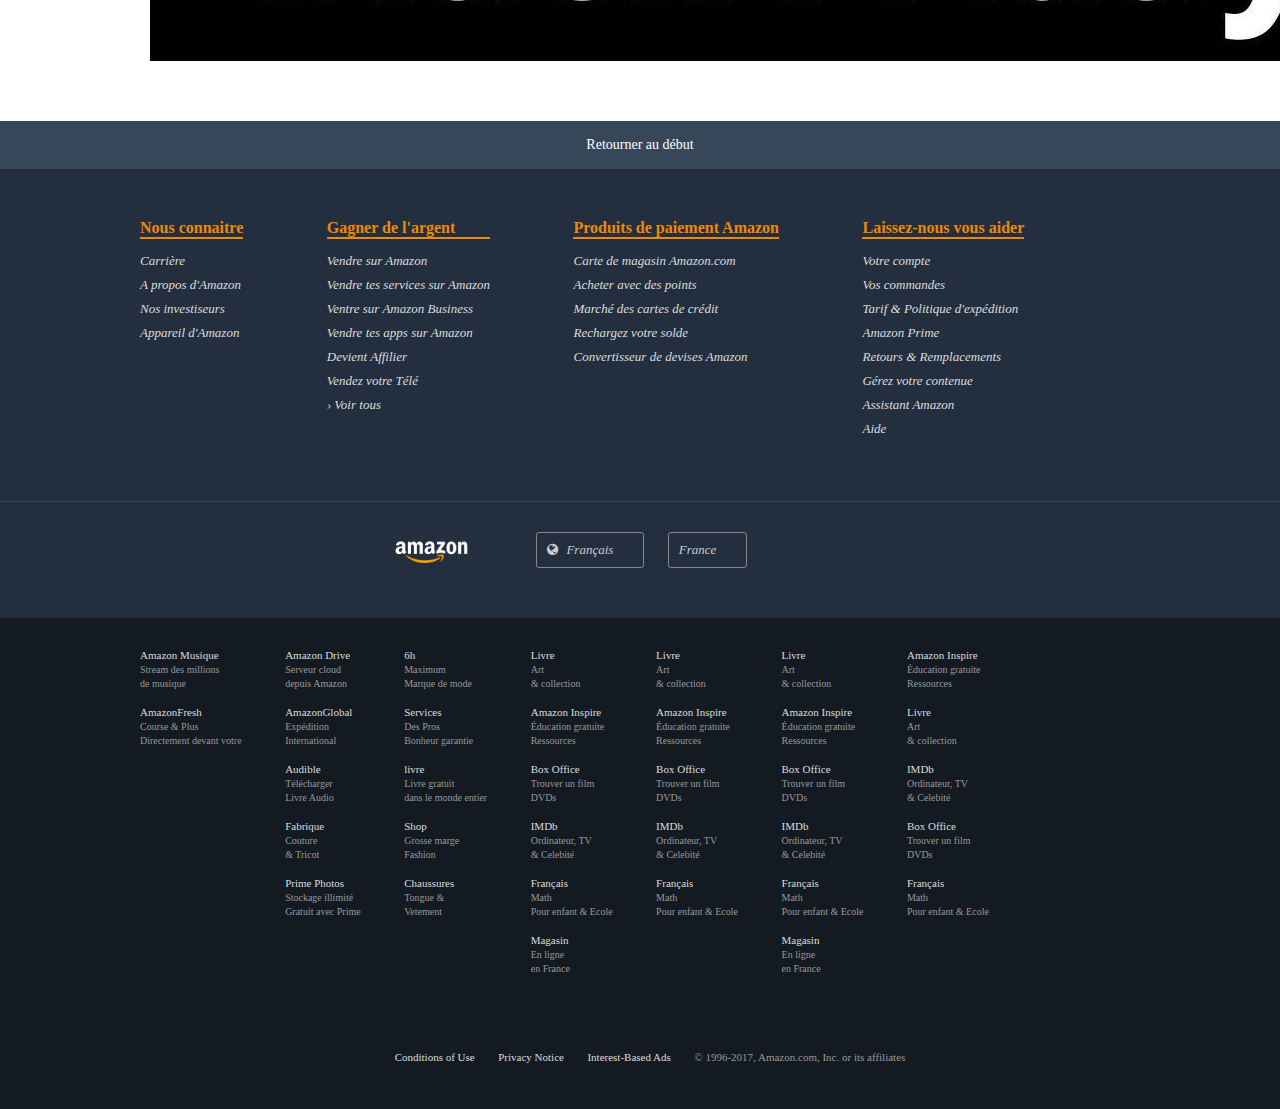
==== commit 509cff97: "fix(lang): Correction d'une faute" ====
--- a/index.html
+++ b/index.html
@@ -257,7 +257,7 @@
 
   <footer>
     <div class="top text-center">
-      <a href="#nav-top">Retourné au début</a>
+      <a href="#nav-top">Retourner au début</a>
     </div>
 
     <div class="middle">
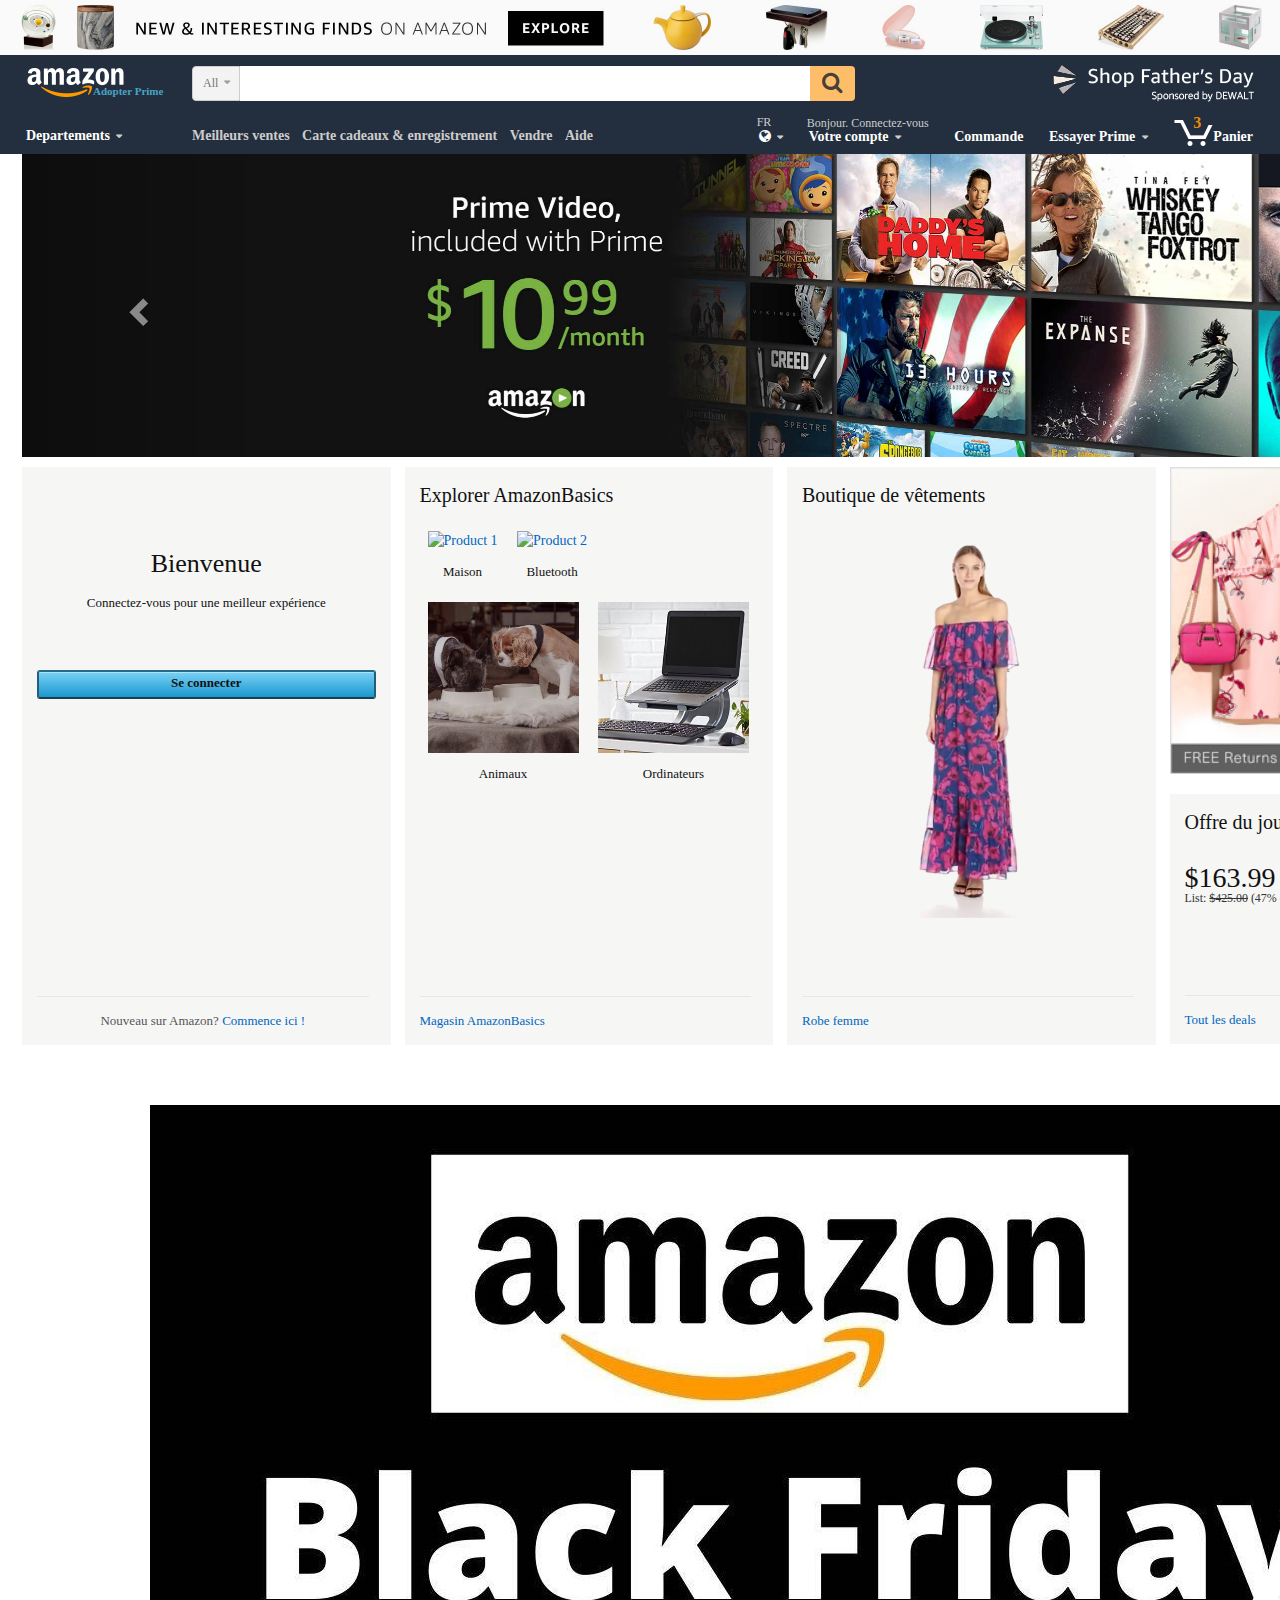
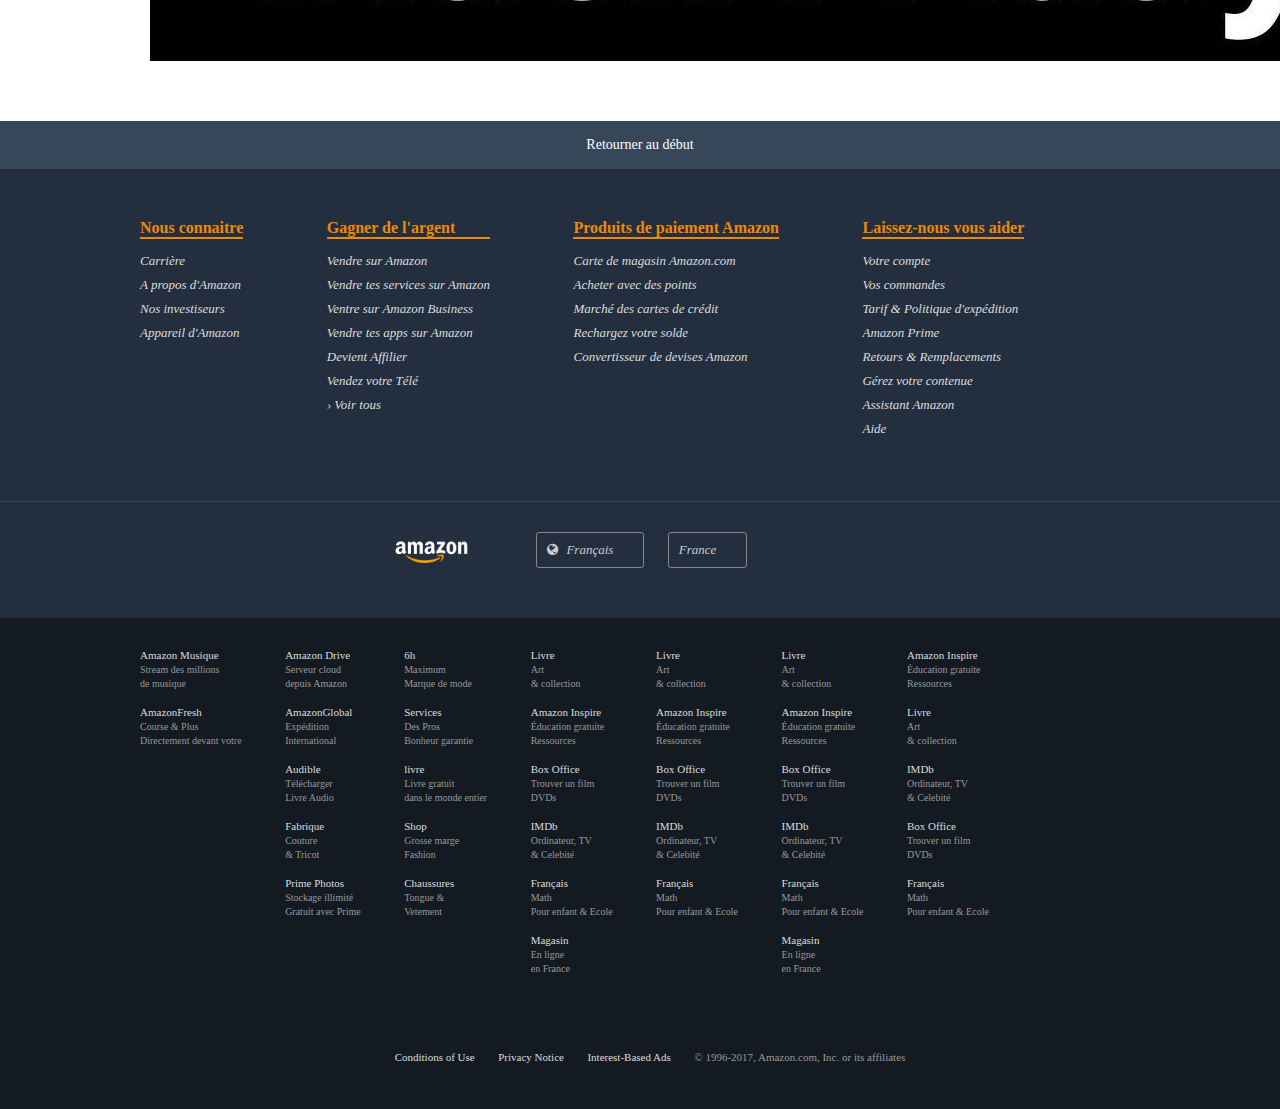
==== commit 638d6df2: "fix(code): Déplacement d'un script CSS de index.html à style.css" ====
--- a/index.html
+++ b/index.html
@@ -182,7 +182,7 @@
             <div class="col text-center" id="welcome">
               <h2>Bienvenue</h2>
               <p>Connectez-vous pour une meilleur expérience</p>
-              <button class="btn">Se connecter</button>
+              <a class="btn" href="sign_in.html" type="button">Se connecter</a>
               <div class="footer">
                 Nouveau sur Amazon? <a href="#">Commence ici !</a>
               </div>
@@ -244,11 +244,11 @@
   </section>
 
   <section id="products">
-    <div class="container" style="display: block; margin-left: auto; margin-right: auto">
+    <div class="container container-img-bf">
       <div class="row" >
         <div class="col-lg-12" >
             <div>
-              <a href="#"><img style="display: block; margin-left: auto; margin-right: auto" src="img/black_friday_banner.jfif"></a>
+              <a href="#"><img class="img-bf" src="img/black_friday_banner.jfif"></a>
             </div>
         </div>
       </div>
--- a/css/style.css
+++ b/css/style.css
@@ -444,6 +444,18 @@
   color: #555;
 }
 
+.container-img-bf {
+  display: block;
+  margin-left: auto;
+  margin-right: auto;  
+}
+
+.img-bf {
+  display: block; 
+  margin-left: auto; 
+  margin-right: auto;
+}
+
 footer a {
   color: #fff;
 }
